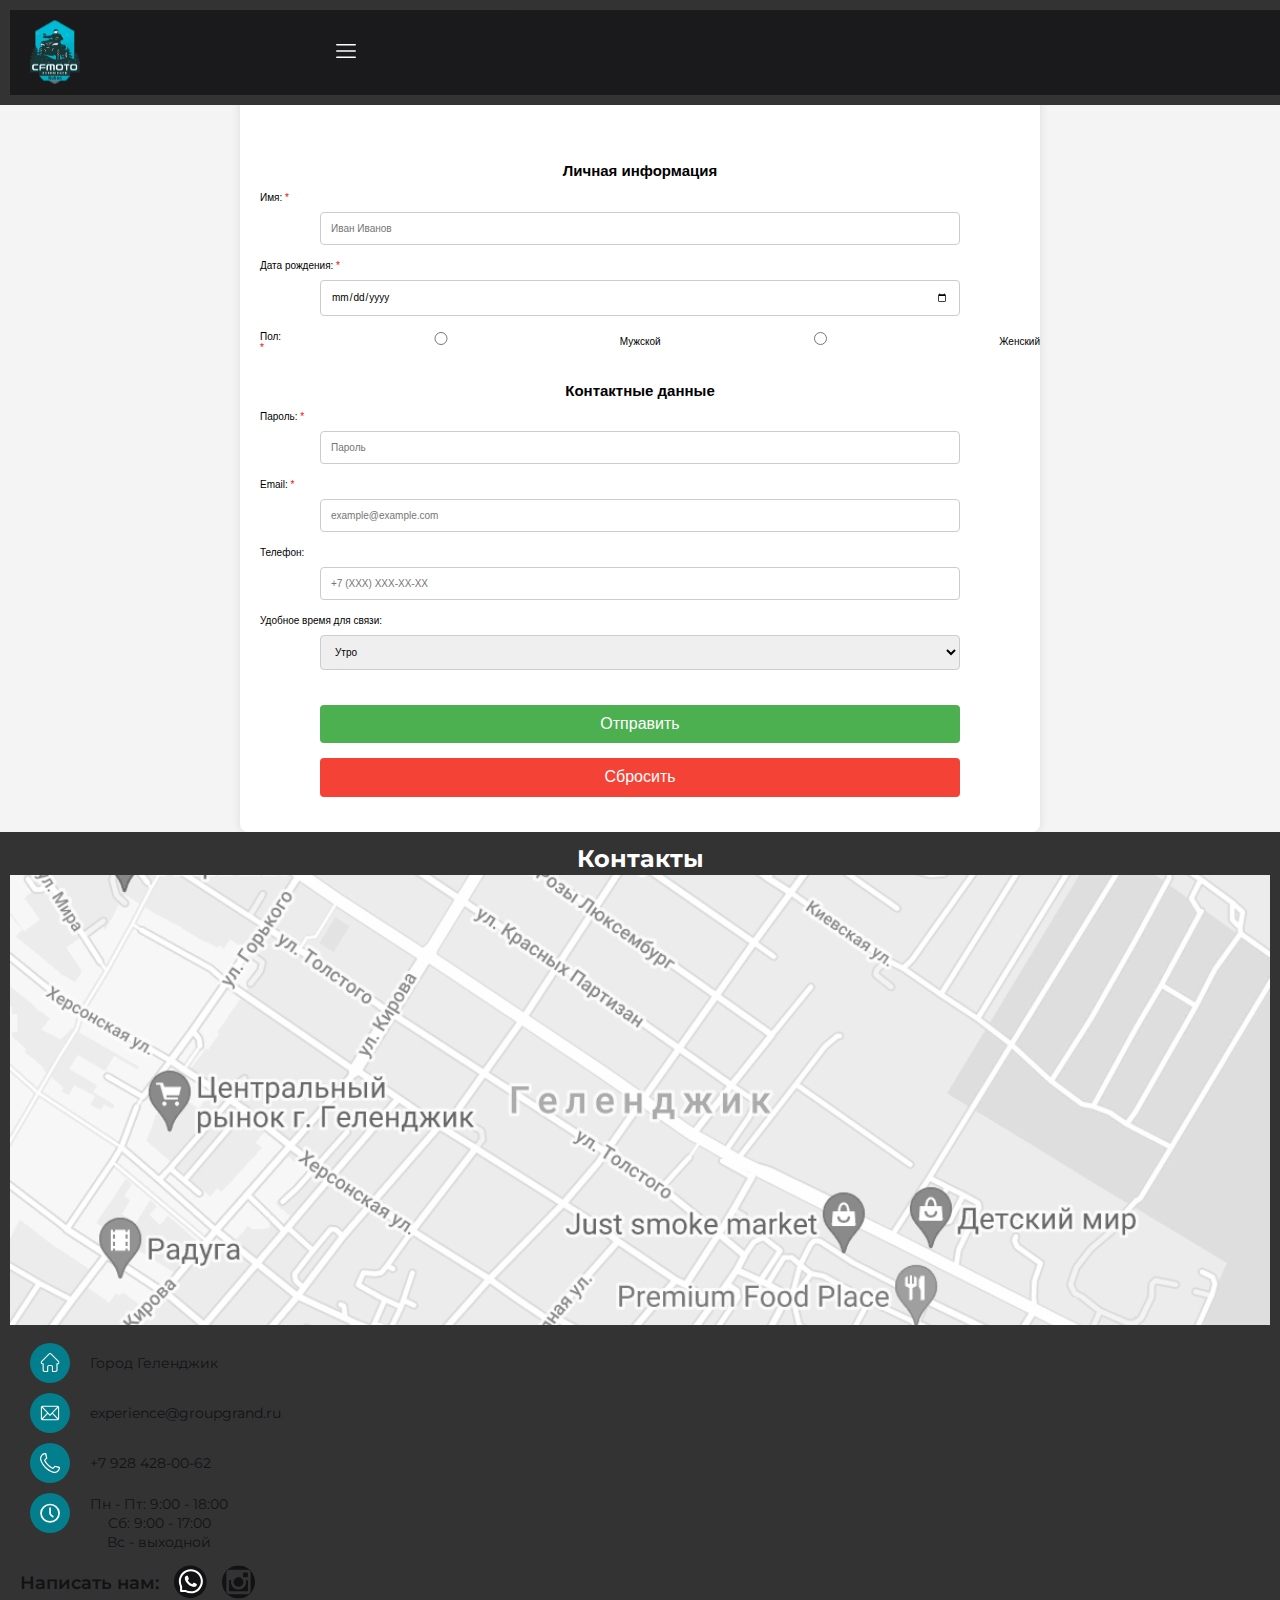
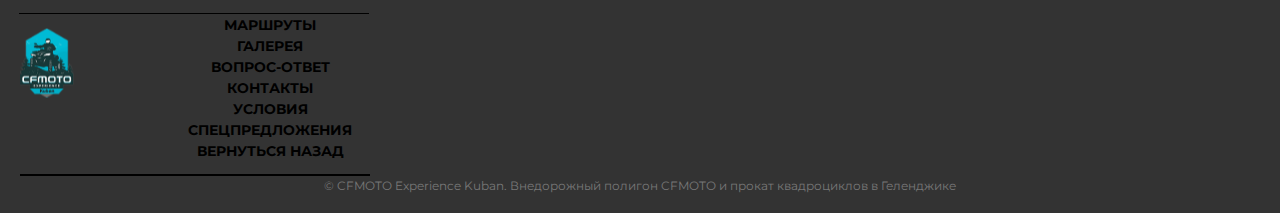
==== form/form.html @ b23653fa "grid" ====
<!DOCTYPE html>
<html lang="ru">

<head>
    <meta charset="UTF-8">
    <meta name="viewport" content="width=device-width, initial-scale=1.0">
    <link rel="stylesheet" href="/css/normalize.css">
    <link rel="stylesheet" href="/css/style.css">
    <link rel="stylesheet" href="/form/css_form/style_form.css">
    <title>Кирксова задание с формой</title>
</head>
<body>
    <header class="header">
        <div class="header__wrapper">
            <img class="header__logo" src="/image/logoser.svg" alt="Иконка">
            <button class="header__burger-menu">
                <img class="header__burger-image" src="/image/burgermenu.svg" alt="бургер-меню">
            </button>
        </div>
    </header>
    <main>
        <form action="//httpbin.org/post" method="POST">
            <div class="form-group">
                <h2>Личная информация</h2>
                <label for="name" class="required">Имя:</label>
                <input type="text" id="name" name="name" placeholder="Иван Иванов" required>
    
                <label for="birthdate" class="required">Дата рождения:</label>
                <input type="date" id="birthdate" name="birthdate" required>
    
                <div class="gender-label">
                    <label class="required">Пол:</label>
                    <input type="radio" id="male" name="gender" value="male" required>
                    <label for="male">Мужской</label>
                    <input type="radio" id="female" name="gender" value="female" required>
                    <label for="female">Женский</label>
                </div>
            </div>
    
            <div class="form-group">
                <h2>Контактные данные</h2>
                <label for="password" class="required">Пароль:</label>
                <input type="password" id="password" name="password" placeholder="Пароль" required>
    
                <label for="email" class="required">Email:</label>
                <input type="email" id="email" name="email" placeholder="example@example.com" required>
    
                <label for="phone">Телефон:</label>
                <input type="tel" id="phone" name="phone" placeholder="+7 (XXX) XXX-XX-XX">
    
                <label for="contact-time">Удобное время для связи:</label>
                <select id="contact-time" name="contact-time">
                    <option value="morning">Утро</option>
                    <option value="day">День</option>
                    <option value="evening">Вечер</option>
                    <option value="night">Ночь</option>
                </select>
            </div>
    
            <div class="form-group">
                <input type="submit" value="Отправить">
                <input type="reset" value="Сбросить">
            </div>
        </form>
    </main>
    <footer class="footer" id="contacts">
        <h2 class="footer__title">Контакты</h2>
        <img class="footer__image" src="/image/map_coordinate.png" alt="карта">
        <ul class="footer__list condition__contacts">
            <li class="condition__contacts-item ">
                <div class="condition__contacts-wrapper">
                    <span class="condition__contacts-span">
                        <img class="condition__contacts-icon" src="/image/homes.svg" alt="Город работы">
                    </span>
                    <p class="condition__contacts-title">Город Геленджик</p>
                </div>
            </li>
            <li class="condition__contacts-item">
                <div class="condition__contacts-wrapper">
                    <span class="condition__contacts-span">
                        <img class="condition__contacts-icon" src="/image/email.svg" alt="Город работы">
                    </span>
                    <p class="condition__contacts-title">experience@groupgrand.ru</p>
                </div>
            </li>
            <li class="condition__contacts-item">
                <div class="condition__contacts-wrapper">
                    <span class="condition__contacts-span">
                        <img class="condition__contacts-icon" src="/image/phone_new.svg" alt="Город работы">
                    </span>
                    <p class="condition__contacts-title">+7 928 428-00-62</p>
                </div>
            </li>
            <li class="condition__contacts-item">
                <div class="condition__contacts-wrapper">
                    <span class="condition__contacts-span">
                        <img class="condition__contacts-icon" src="/image/clocks.svg" alt="Времяработы">
                    </span>
                    <div class="condition__contacts-date contacts__date">
                        <p class="contacts__date-title">Пн - Пт: 9:00 - 18:00</p>
                        <p class="contacts__date-title">Сб: 9:00 - 17:00 </p>
                        <p class="contacts__date-title">Вс - выходной</p>
                    </div>
                </div>
            </li>
        </ul>
        <div class="foote__list-of-social-network social-network">
            <h3 class="social-network-connection">Написать нам:</h3>
            <a class="social-network__link-whatsapp" href="">
                <img class="social-network__image" src="/image/whatsap.svg" alt="иконка ватсап">
            </a>
            <a class="social-network__link-instagramm" href="">
                <img class="social-network__image" src="/image/instagram.svg" alt="иконка инста">
            </a>
        </div>
        <nav class="footer__navigation navigation">
            <img class="footer__logo" src="/image/logofuter.svg" alt="логотип">
            <ul class="navigation__list">
                <li class="navigation__list-item">
                    <a class="navigation__list-link" href="#routs"><span class="navigation__span">Маршруты</span></a>
                </li>
                <li class="navigation__list-item">
                    <a class="navigation__list-link" href=""><span
                            class="navigation__span">Галерея</span></a>
                </li>
                <li class="navigation__list-item">
                    <a class="navigation__list-link" href="#questions-answers"><span
                            class="navigation__span">Вопрос-ответ</span></a>
                </li>
                <li class="navigation__list-item">
                    <a class="navigation__list-link" href="#contacts"><span class="navigation__span">Контакты</span></a>
                </li>
                <li class="navigation__list-item">
                    <a class="navigation__list-link" href="#condition"><span class="navigation__span">Условия</span></a>
                </li>
                <li class="navigation__list-item">
                    <a class="navigation__list-link" href="#specifics"><span
                            class="navigation__span">Спецпредложения</span></a>
                </li>
                <li class="navigation__list-item">
                    <a class="navigation__list-link" href="/index.html"><span
                            class="navigation__span">Вернуться назад</span></a>
                </li>
                
            </ul>
        </nav>
        <p class="footer__copyright">
            © CFMOTO Experience Kuban. Внедорожный полигон CFMOTO и прокат
            квадроциклов в Геленджике
        </p>
    </footer>
</body>

</html>
---- css/style.css ----
/* montserrat-regular - cyrillic_latin */
@font-face {
    font-display: swap; /* Check https://developer.mozilla.org/en-US/docs/Web/CSS/@font-face/font-display for other options. */
    font-family: 'Montserrat';
    font-style: normal;
    font-weight: 400;
    src: url('../fonts/montserrat-v26-cyrillic_latin-regular.woff2') format('woff2'); /* Chrome 36+, Opera 23+, Firefox 39+, Safari 12+, iOS 10+ */
  }
  /* montserrat-500 - cyrillic_latin */
  @font-face {
    font-display: swap; /* Check https://developer.mozilla.org/en-US/docs/Web/CSS/@font-face/font-display for other options. */
    font-family: 'Montserrat';
    font-style: normal;
    font-weight: 500;
    src: url('../fonts/montserrat-v26-cyrillic_latin-500.woff2') format('woff2'); /* Chrome 36+, Opera 23+, Firefox 39+, Safari 12+, iOS 10+ */
  }
  /* montserrat-600 - cyrillic_latin */
  @font-face {
    font-display: swap; /* Check https://developer.mozilla.org/en-US/docs/Web/CSS/@font-face/font-display for other options. */
    font-family: 'Montserrat';
    font-style: normal;
    font-weight: 600;
    src: url('../fonts/montserrat-v26-cyrillic_latin-600.woff2') format('woff2'); /* Chrome 36+, Opera 23+, Firefox 39+, Safari 12+, iOS 10+ */
  }
  /* montserrat-700 - cyrillic_latin */
  @font-face {
    font-display: swap; /* Check https://developer.mozilla.org/en-US/docs/Web/CSS/@font-face/font-display for other options. */
    font-family: 'Montserrat';
    font-style: normal;
    font-weight: 700;
    src: url('../fonts/montserrat-v26-cyrillic_latin-700.woff2') format('woff2'); /* Chrome 36+, Opera 23+, Firefox 39+, Safari 12+, iOS 10+ */
  }

  /* dm-sans-200 - latin */
@font-face {
  font-display: swap; /* Check https://developer.mozilla.org/en-US/docs/Web/CSS/@font-face/font-display for other options. */
  font-family: 'DM Sans';
  font-style: normal;
  font-weight: 200;
  src: url('../fonts/dm-sans-v14-latin-200.woff2') format('woff2'); /* Chrome 36+, Opera 23+, Firefox 39+, Safari 12+, iOS 10+ */
}
/* dm-sans-regular - latin */
@font-face {
  font-display: swap; /* Check https://developer.mozilla.org/en-US/docs/Web/CSS/@font-face/font-display for other options. */
  font-family: 'DM Sans';
  font-style: normal;
  font-weight: 400;
  src: url('../fonts/dm-sans-v14-latin-regular.woff2') format('woff2'); /* Chrome 36+, Opera 23+, Firefox 39+, Safari 12+, iOS 10+ */
}
@font-face {
  font-display: swap; /* Check https://developer.mozilla.org/en-US/docs/Web/CSS/@font-face/font-display for other options. */
  font-family: 'Futura-PT';
  font-style: normal;
  font-weight: 300;
  src: url('../fonts/FuturaPT-Light.woff') format('woff'); /* Chrome 36+, Opera 23+, Firefox 39+, Safari 12+, iOS 10+ */
}

:root {
    --background-body: rgb(255, 255, 255);
    --highlighted-text: #F4F4F4;
    --basic-text: rgb(0, 0, 0);
    --attention-text: #037E8C;
    font-size: 62.5%;
}

body {
  font-family: Montserrat, sans-serif, dm-sans;
  background-color: var(--background-body);

}
header {
  position: fixed;
  width: 100%;
  z-index: 2;
}

.span {
  font-weight: bold;
}
.header__wrapper {
  padding: 0;
  background: linear-gradient(0deg, rgba(18, 18, 20, 0.75) 0%, rgba(18, 18, 20, 0.75) 100%);
  width: 100%;
  display: flex;
  z-index: 1;
}
.sr-only {
  position: absolute;
  width: 1px;
  height: 1px;
  margin: -1px;
  border: 0;
  padding: 0;
  white-space: nowrap;
  clip-path: inset(100%);
  clip: rect(0 0 0 0);
  overflow: hidden;
}
.header__logo {
  width: 50px;
  height: 64px;
  margin: 10px 0 0 20px;
}
.header__burger-menu {
  margin: 3rem 25rem;
  position: relative;
  text-align: center;
  align-self: flex-end;
  border: 0;
  background-color: transparent;
}

.maining {
  background-image: url("/image/bg1rev.png");
  background-repeat: no-repeat;
  background-size: 100% 100%;
  padding: 0;
  margin: 0; 
}

.maining__information{
  display: flex;
  justify-content: flex-start;
  flex-direction: column;
  padding: 0 0 5px 0;
  color: var(--background-body);
  background: linear-gradient(0deg, rgba(18, 18, 20, 0.75) 0%, rgba(18, 18, 20, 0.75) 100%);
}

.maining__content {
  margin: 168px 150px 20px 15px;
}
@media (min-width: 768px) {
  .maining__content {
    margin: 168px 150px 20px 15px;
  }
}
.maining__title {
  font-size: 3.6rem;
  margin: 84px 33px 0;
}
.maining__subtitle {
  font-size: 1.6rem;
}
.maining__subtitle {
  margin: 9px 33px 0 33px;
}
.link, link:visited {
  display: flex;
  align-items: center;
  justify-content: center; 
  position: relative;
  text-decoration: none;
  color:var(--background-body);
  background-color: var(--attention-text);
  border-radius: 9px;
  padding: 10px 20px;
  margin: 42px 0px 0px 33px;
  width: fit-content;
  height: fit-content;
  font-size: 1.4rem;
  font-family: Montserrat;
  font-weight: 600;
}
.link-image {
  margin: 2px 0 0 10px;
}
.slider {
  display: flex;
  justify-content: flex-start;
  margin: 30px 30px;
}

.slider__scroll{
  position: relative;
  margin: 0 0 0 85px;
  color: white;
  font-size: 1.8rem;
  font-family: Futura-PT;
  font-weight: 300 
}
.slider__scroll::before{
  content: '';
  width: 40px;
  border-bottom: solid 1px #fff;
  position: absolute;
  left: -50px;
  top: 11px;
  z-index: 1;
}
.slider__button-slider {
  margin: 5px 0 0 5px;
  width: 8px;
  height: 8px;
  border-radius: 100px;
  background-color: transparent;
  border: 0;
}

.advantages__title {
  font-size: 1.6rem;
  text-align: center;
}
.advantages__information {
  display: flex;
  justify-content: center;
  flex-wrap: wrap;
  margin: 0;
}
.advantages__list {
  list-style: none;
  display: flex;
  flex-wrap: wrap; 
  flex-direction: row;
  justify-content: center;
  
}
.advantages__list-item {
    margin: 0 0 0 0;
    display: block;
    max-width: 50%;
    flex: 1 1 0;
    white-space: pre-line;
    margin-right: 25px;
}

.advantages__list-image {
  position: relative;
  left: 1px;
}

.advantages__list-description {
  font-size: 1.4rem;
}
.advantages {
  background-color: var(--background-body);
}
.trials {
  background-color: var(--highlighted-text);
}
.trials__wrapper {
  display: flex;
  justify-content: flex-start;
  flex-direction: column;
  padding: 3.5rem 0;
}
.trials__title {
  text-align: center;
  font-size: 2.4rem;
  margin: 0;
}
.trials__list {
  list-style: none;
  padding: 0;
  margin: 0 9px 0 10px;
}
.trials__list-item1 {
  background-image: url("/image/bac31.png");
  background-repeat: repeat;
  background-size: auto;
}
.trials__list-item2 {
  background-image: url("/image/bg32.png");
  background-repeat: repeat;
  background-size: auto;
}
.trials__list-item3 {
  background-image: url("/image/bg33.png");
  background-repeat: repeat;
  background-size: auto;
}
.trials__list-title {
  position: relative;
  font-size: 2.4rem;
  margin: 3.6rem 0 0 0;
  font-weight: 600;
}
.trials__list-title::before{
  content: '';
  width: 70px;
  border-bottom: solid 3px var(--attention-text);
  position: absolute;
  left: 250px;
  top: 11px;
  z-index: 1;
}
.trials__list-price {
  font-size: 1.8rem;
  margin: 5px 0 0 0;
}
.list-description {
  display: flex;
  flex-direction: column;
  margin: 5px 0;
}
.list-description__item {
  display: flex;
  flex-direction: row;
  gap: 5px;
}
.path {
  display: flex;
  flex-wrap: wrap;
  gap: 10px
}
.path-title {
  font-size: 1.9rem;
  margin: 0;
}
.path-discription {
  font-size: 1.4rem;
  margin: 0 0;
}
.trials__list-image {
  margin: 0 7px;
}
.list-description__image {
  width: 13px;
}
.list-description__special {
  display: block;
  font-size: 1.4rem;
}

.trials__span {
  font-weight: bold;
  margin-top: 0;
}

.path__link,  path__link:visited{
  display: inline-block;
  text-decoration: none;
  color:var(--attention-text);
  background-color: var(--highlighted-text);
  border: 1px solid var(--attention-text);
  padding: 15px 45px;
  text-align: center;
  border-radius: 5px;
  margin: 0px;

}

.path__link-reservation, path__link-reservation:visited {
  display: inline-block;
  text-decoration: none;
  color:var(--background-body);
  background-color: var(--attention-text);
  border-radius: 5px;
  border: 1px solid #037E8C;
  padding: 15px 35px;
  margin: 0 0 0 12px;
}
.slider__car {
  display: flex;
  flex-direction: row;
  flex-wrap: nowrap;
  overflow-x: auto;
  overflow-y: scroll;
  margin: 30px 0 0 0;
  width: 100%;
}
.slider__car-item {
  margin: 0 5px;
  align-self: center;
}
.slider__car-image {
  border-radius: 10px;
  width: 130px;
  height: 156px;
}
.slider__car-image3 {
  border-radius: 10px;
  width: 130px;
  height: 156px;
}

.slider__car-image._active {
  border-radius: 10px;
  margin: 0 0;
  width: 187px;
  height: 187px;
}
.slider__photo {
  display: flex;
  justify-content: flex-start;
  margin: 30px 0;
}
.slider__photo-button {
  margin: 5px 0 0 5px;
  width: 8px;
  height: 8px;
  border-radius: 100px;
  background-color: transparent;
  border: 0;
}
.slider__photo-scroll {
  position: relative;
  margin: 0 0 0 85px;
  color: black;
  font-size: 1.8rem;
  font-family: Futura-PT;
  font-weight: 300 
}
.slider__photo-scroll::before{
  content: '';
  width: 40px;
  border-bottom: solid 2px black;
  position: absolute;
  left: -60px;
  top: 11px;
  z-index: 1;
}
.help {
  background-color: var(--basic-text);
  color: var(--background-body);
  margin: 0 0 20px 0;
  background-image: url("/image/sec_four_back.svg");
}
.help__wrapper {
  padding: 3rem;
}
.help__title {
  color: white;
  margin: 0;
  font-size: 2.4rem;
  font-family: Montserrat;
  font-weight: 700;
  line-height: 31.20px;
  word-wrap: break-word;
  text-align: center;
}
.help__subtitle {
 text-align: center;
 margin: 10px 10px 15px 10px;
 color: white;
 font-size: 1.6rem;
 font-family: Montserrat;
 font-weight: 500;
 line-height: 19.20px;
 word-wrap: break-word
}
.help__link, help__link:visited{
  display: block;
  text-decoration: none;
  color:var(--background-body);
  background-color: var(--attention-text);
  border-radius: 9px;
  margin: 0 auto;
  min-height: 18px;
  max-width: 65px;
  padding: 14px 44px;
  position: static;

  text-align: center;
  color: white;
  font-size: 1.0rem;
  font-family: Montserrat;
  font-weight: 600;
  line-height: 18.20px;
  word-wrap: break-word;
}

.team{
  background-color: var(--background-body);
  margin: 4.8rem 0;
}
.team__title {
  text-align: center;
  color: #121214;
  font-size: 2.4rem;
  font-family: Montserrat;
  font-weight: 700;
  line-height: 31.20px;
  word-wrap: break-word;
  margin: 0 0;
}
.team__list {
  list-style: none;
  display:flex;
  justify-content: center;
  flex-wrap: wrap;
  gap: 5px;
  margin: 2rem 0 0 0;
}
.person {
  background: #f4f4f4; 
  border-radius: 9px
}
.person__image  {
  width: auto;
  border-radius: 9px;
  height: 17.9rem
}
.person__name {
  color:var(--attention-text);
  font-size: 1.8rem;
  font-family: Montserrat;
  font-weight: 700;
  margin: 0 0;
}


.person__content {
  position: relative;
  margin: 0 0 0 1rem;
  padding: 0.9rem 0;
}

.person__content:nth-of-type(2n) {
  margin: 0 0 0 0;
}  

.person__position{
  color: var(--basic-text);
  font-size: 1.4rem;
  font-family: Montserrat;
  font-weight: 400;
  margin: 0 0;
}
.person__background {
  width: 100%; 
  height: 100%; 
  background: linear-gradient(0deg, #696969 0%, #696969 100%); 
  border-radius: 9px
}

.title__person:nth-child(even) .person__content {
  margin: 0 0 0 0.5rem;
}


.conditions {
  background-color: var(--highlighted-text);

}
.conditions__title {
  color: #121214;
  font-size: 2.4rem;
  font-family: Montserrat;
  font-weight: 700;
  line-height: 31.20px;
  word-wrap: break-word;
  text-align: center;
  margin: 2.5rem 0 0 0;
}

.conditions__wrapper {
  padding: 0.9rem;
  background-image: url("/image/sec_five_back.svg");
  margin: 4.2rem 0 0 0;

}
.detail__wrapper {
  display: flex;
  flex-direction: column;
}
.detail__span {
  font-weight: bold;
}
.detail {
  background-color: var(--background-body);
  border-radius: 0.9rem;
  padding: 5px;
  margin: 1.7rem 0 0 0;
  padding: 1rem;
  position: relative; 
  min-height: 6rem;
}

.detail__image {
  display: block;
  position: absolute;
  margin: 0 0 0 0; 
}

.detail__description {
  margin: 0 0 0 2.5rem; /* Изменяем отступы параграфа */
  padding: 0 1.3rem;
  color: #121214;
  font-size: 1.4rem;
  font-family: Montserrat;
  font-weight: 400;
}
.special-offers__wrapper {
  margin: 2.5rem 0;
}
.special-offers__title {
  margin: 0 0;
  text-align: center;
  color: #373737;
  font-size: 2.4rem;
  font-family: Montserrat;
  font-weight: 700;
}
.offers-list {
  list-style: none;
  margin: 15px 15px 35px 15px;
  padding: 0;
}
.offers-list__title {
  margin: 0 0;
  font-size: 24px;
  font-family: Montserrat;
  font-weight: 800;
}
.offers-list__subtitle {
  margin: 0 0;
  font-size: 18px;
  font-family: Montserrat;
  font-weight: 700;
}
.offers-list__dercription {
  color: var(--basic-text);
  font-size: 16px;
  font-family: Montserrat;
  font-weight: 400;
}
.offers-list__item{
  border-radius: 9px;
  background-color: var(--highlighted-text);
  max-width: 30rem;
  margin: 1rem auto; 
  background-image: url(/image/figure_bottom.svg);
  background-repeat: no-repeat;
  background-position: bottom right;
  background-size: 23rem;
  position: relative;
}
.offers__span {
  color: var(--attention-text);
  font-weight: bolder;
}
.offers-list__info {
  padding: 0 3rem 2rem 2rem;
}
.offers-list__span {
  color: var(--attention-text);
  font-weight: bold;
}
.offers-list__link, offers-list__link:visited{
  display: block;
  text-decoration: none;
  font-size: 1.4rem;
  font-family: Montserrat;
  font-weight: 600;
  line-height: 18.20px;
  word-wrap: break-word;
  max-width: fit-content;
  color:var(--attention-text);
  background-color: transparent;
  text-align: center;
  border-radius: 5px;
  padding: 6px 20px;
  border: 1px solid #037E8C;
}
.offers-list__image {
  width: 100%; /* занимает 100% ширины .offers-list__wraper */
  max-height: 20rem;
  object-fit: cover;
  border-radius: 9px;
  z-index: 1;
  display: block;
}

.offers-list__wraper {
  position: relative;
  width: 100%;
  margin: 0 0;
}
.present{
  margin: 0 0 20px 0;
  padding: 10px 10px;
}

.present__title {
  text-align: center;
  font-size: 2.4rem;
  font-family: Montserrat;
  font-weight: 700;
  padding: 15px;
  margin: 0 0 0 0;
}
.certificate {
  background-color: var(--highlighted-text);
  background-image: url("/image/sec_five_back.svg");
}

.present__subtitle {
  color: var(--attention-text);
  font-size: 1.6rem;
  font-family: Montserrat;
  font-weight: 500;
  line-height: 20.80px;
  margin: 0;
  text-align: center;
  word-wrap: break-word
}

.present__image {
  display: block;
  margin: 2% auto;
}
.present__description {
  font-size: 1.4rem;
  font-family: Montserrat;
  font-weight: 400;
  line-height: 21px;
  word-wrap: break-word
}

.present__link, present__link:visited {
  display: inline-block;
  text-decoration: none;
  color:var(--attention-text);
  font-size: 1.4rem;
  font-family: Montserrat;
  font-weight: 600;
  line-height: 18.20px;
  word-wrap: break-word;
  background-color: transparent;
  border-radius: 5px;
  border: 1px solid #037E8C;
  padding: 6px 20px;
  margin: 28px 30px 50px 0;
  
}

.helper {
  margin: 20px 20px 10px 20px;
}
.helper__list {
  list-style: none;
  padding: 0 0;
  display: flex;
  flex-direction: column;
  gap: 10px;
}

.help__list-item {
  border: 0.5px solid #666c6d;
  border-radius: 5px;
}

.help__list-item.__activete {
  border: 0.5px solid var(--attention-text);
  border-radius: 5px;
}

.helper__title {
  text-align: center;
  margin: 30px 0 10px 0;
  font-size: 2rem;
  font-family: Montserrat;
  font-weight: 700;
  line-height: 28.08px;
  word-wrap: break-word
}

.form-answer__description-look {
  margin: 20px 20px 20px 20px;
  color: #393939;
  font-size: 1.3rem;
  font-family: Montserrat;
  font-weight: 400;
  line-height: 20px;
  word-wrap: break-word
}
.form-answer__description-close {
  margin: 20px 20px 20px 20px;
  color: #393939;
  font-size: 1.3rem;
  font-family: Montserrat;
  font-weight: 400;
  line-height: 20px;
  visibility: collapse;
  word-wrap: break-word
}

.form-answer__title{
  padding: 0 12px;
  font-size: 1.6rem;
  font-family: Montserrat;
  font-weight: 600;
  word-wrap: break-word
}
.form-answer__button {
  background-color: transparent;
  border: 0;
  padding: 0 10px;
}
.answer__button-image {
  display: block;
}
.questioner {

  margin: 20px 0 50px 0;
}
.questioner__header {
  display: flex;
  justify-content: space-between;
}
.help-border {
  border: 2px solid var(--attention-text);
}
.questioner__title {
  font-size: 2rem;
  font-family: Montserrat;
  font-weight: 600;
  text-align: center;
  margin: 0;
  word-wrap: break-word
}
.questioner__image {
  display: block;
  margin: 0 auto;
}
.questioner__description {
  margin: 1.1rem 1.1rem;
  color: #121214;
  font-size: 1.4rem;
  font-family: Montserrat;
  font-weight: 400;
  text-align: center;
  word-wrap: break-word
}
.questioner__link, .questioner__link:visited {
  display: block;
  text-decoration: none;
  color:var(--background-body);
  background-color: var(--attention-text);
  border-radius: 5px;
  margin: 0 auto;
  min-height: 20%;
  max-width: 35%;
  position: relative;
  text-align: center;
  border: 1px;
  padding: 10px 40px;
  font-size: 1.4rem;
  font-family: Montserrat;
  font-weight: 600;
  line-height: 18.20px;
  word-wrap: break-word
}

.questioner__link::before{
  content: '';
  width: 350px;
  border-bottom: solid 3px var(--attention-text);
  position: absolute;
  z-index: 1;
  left: -70px;
  top: 80px
}
.navigation__span {
  font-weight: bold;
}
.footer__title {
  position: relative;
  margin: 0;
  font-size: 2.4rem;
  font-family: Montserrat;
  font-weight: 700;
  line-height: 33.70px;
}
.footer__image {
  width: 100%;
  object-fit: cover;
  max-height: 450px;
  filter: grayscale(100%);
}
.condition__contacts{
  list-style: none;
  padding: 0 20px;
  display: flex;
  flex-direction: column;
  justify-content: center;
  flex-wrap: wrap;
}
.condition__contacts-wrapper {
  display: flex;
  justify-content: flex-start;
  flex-direction: row;
}
.condition__contacts-span {
  width: 40px;
  height: 40px;
  text-align: center;
  border-radius: 100px;
  background-color: #037E8C;
}
.condition__contacts-icon {
  margin: 10px auto;
  width: 20px;
  height: 20px;
}
.condition__contacts-title {
  margin: 1.2rem 0 0 2rem;
  position: relative;
  color: #121214;
  font-size: 1.4rem;
  font-family: Montserrat;
  font-weight: 400;
  
}
.contacts__date-title {
  margin: 0.3rem 0 0 2rem;
  position: relative;
  color: #121214;
  font-size: 1.4rem;
  font-family: Montserrat;
  font-weight: 400;
}
.imgser { 
  margin: 0 auto;
}
.imgser__body {
  background-color: #373737;
  border-radius: 0.9rem;
  width: 34.2rem;
  height: 19rem;
  margin: 0 auto;
  background-image: url(/image/figure2.svg);
  background-repeat: no-repeat;
  background-position: bottom right;
  position: relative;
}
.imgser__acs {
  position: absolute;
  margin: 0 0;
}
.imgser__info {
  position: absolute;
  margin: 0 0 0 2.2rem;
}
.imgser__title {
  color: var(--basic-text);
  font-size: 3rem;
  font-family: Montserrat;
  font-weight: 900;
  margin: 0 0 0 8rem;
  padding: 1.9rem 0;

}
.imgser__subtitle {
  color: var(--highlighted-text);
  font-size: 1.8rem;
  font-family: Montserrat;
  font-weight: 700;
  margin: 0 0;
  white-space: pre-line;
}
.imgser__desc {
  color: var(--highlighted-text);
  font-size: 1.4rem;
  font-family: Montserrat;
  font-weight: 400;
  margin: 1rem 0 0 0;
}

.imgser__logo {
  position: absolute;
  margin: 0 0;
  padding: 0 0 0 22rem;
}
.footer__date {
  display: flex;
  flex-direction: column;
  padding: 0 0;
}

.social-network {
  display: flex;
  flex-direction: row;
  align-items: center; 
}
.social-network-connection {
  margin: 0 0 0 10px;
  color: #121214;
  font-size: 1.8rem;
  font-family: Montserrat;
  font-weight: 600;
}
.social-network__link-whatsapp, social-network__link-whatsapp:visited {
  margin: 0 0 0 1.5rem;
  padding: 0 0;
  color:var(--background-body)
}
.social-network__link-instagramm, social-network__link-instagramm:visited {
  margin: 0 0 0 1.5rem;
  padding: 0 0;
  color:var(--background-body);
}

.condition__contacts-item {
  padding: 0.5rem 0;
}
.navigation {
  display: flex;
  align-items: center; 
  margin: 1rem 0 0 1rem;
  position: relative;
}
.navigation::before{
  content: '';
  width: 350px;
  border-bottom: solid 0.1rem var(--basic-text);
  position: absolute;
  z-index: 1;
  left: -0.1rem;
  top: 0.1rem
}

.footer__copyright {
  color: #787878;
  margin: 1rem 2rem;
  font-size: 1.2rem;
  font-family: Montserrat;
  font-weight: 400;
  position: relative;
}
.footer__copyright::after{
  content: '';
  width: 350px;
  border-bottom: solid 0.2rem var(--basic-text);
  position: absolute;
  z-index: 1;
  left: -1rem;
  top: -0.5rem
}
.footer__logo {
  padding: 0.5rem 0 6rem 0;
}

.navigation__list {
  list-style: none;
  padding: 0 0 1rem 0;
  margin: 0 0 0 11.4rem;
  display: flex; 
  flex-direction: column;
}

.navigation__list-item {
  padding: 0.5em 0 0 0; 
}

.navigation__list-link, .navigation__list-link:visited {
  color: var(--basic-text);
  text-decoration: none;
  font-size: 1.4rem;
  font-family: Montserrat;
  font-weight: 600;
  text-transform: uppercase;
}
---- form/css_form/style_form.css ----
/* montserrat-regular - cyrillic_latin */
@font-face {
    font-display: swap; /* Check https://developer.mozilla.org/en-US/docs/Web/CSS/@font-face/font-display for other options. */
    font-family: 'Montserrat';
    font-style: normal;
    font-weight: 400;
    src: url('../fonts/montserrat-v26-cyrillic_latin-regular.woff2') format('woff2'); /* Chrome 36+, Opera 23+, Firefox 39+, Safari 12+, iOS 10+ */
  }
  /* montserrat-500 - cyrillic_latin */
  @font-face {
    font-display: swap; /* Check https://developer.mozilla.org/en-US/docs/Web/CSS/@font-face/font-display for other options. */
    font-family: 'Montserrat';
    font-style: normal;
    font-weight: 500;
    src: url('../fonts/montserrat-v26-cyrillic_latin-500.woff2') format('woff2'); /* Chrome 36+, Opera 23+, Firefox 39+, Safari 12+, iOS 10+ */
  }
  /* montserrat-600 - cyrillic_latin */
  @font-face {
    font-display: swap; /* Check https://developer.mozilla.org/en-US/docs/Web/CSS/@font-face/font-display for other options. */
    font-family: 'Montserrat';
    font-style: normal;
    font-weight: 600;
    src: url('../fonts/montserrat-v26-cyrillic_latin-600.woff2') format('woff2'); /* Chrome 36+, Opera 23+, Firefox 39+, Safari 12+, iOS 10+ */
  }
  /* montserrat-700 - cyrillic_latin */
  @font-face {
    font-display: swap; /* Check https://developer.mozilla.org/en-US/docs/Web/CSS/@font-face/font-display for other options. */
    font-family: 'Montserrat';
    font-style: normal;
    font-weight: 700;
    src: url('../fonts/montserrat-v26-cyrillic_latin-700.woff2') format('woff2'); /* Chrome 36+, Opera 23+, Firefox 39+, Safari 12+, iOS 10+ */
  }

  /* dm-sans-200 - latin */
@font-face {
  font-display: swap; /* Check https://developer.mozilla.org/en-US/docs/Web/CSS/@font-face/font-display for other options. */
  font-family: 'DM Sans';
  font-style: normal;
  font-weight: 200;
  src: url('../fonts/dm-sans-v14-latin-200.woff2') format('woff2'); /* Chrome 36+, Opera 23+, Firefox 39+, Safari 12+, iOS 10+ */
}
/* dm-sans-regular - latin */
@font-face {
  font-display: swap; /* Check https://developer.mozilla.org/en-US/docs/Web/CSS/@font-face/font-display for other options. */
  font-family: 'DM Sans';
  font-style: normal;
  font-weight: 400;
  src: url('../fonts/dm-sans-v14-latin-regular.woff2') format('woff2'); /* Chrome 36+, Opera 23+, Firefox 39+, Safari 12+, iOS 10+ */
}
@font-face {
  font-display: swap; /* Check https://developer.mozilla.org/en-US/docs/Web/CSS/@font-face/font-display for other options. */
  font-family: 'Futura-PT';
  font-style: normal;
  font-weight: 300;
  src: url('../fonts/FuturaPT-Light.woff') format('woff'); /* Chrome 36+, Opera 23+, Firefox 39+, Safari 12+, iOS 10+ */
}


body {
  font-family: Arial, sans-serif;
  background-color: #f4f4f4;
  margin: 0;
  padding: 0;
  display: flex;
  flex-direction: column;
  min-height: 100vh;
}

header {
  background-color: #333;
  color: white;
  padding: 10px;
  text-align: center;
}

main {
  flex: 1;
  display: flex;
  justify-content: center;
  align-items: center;
}

form {
  background-color: #fff;
  padding: 150px 0 0 0;
  border-radius: 8px;
  width: 800px;
  box-shadow: 0 0 10px rgba(0, 0, 0, 0.1);
  text-align: center;
}

footer {
  background-color: #333;
  color: white;
  padding: 10px;
  text-align: center;
}

label {
  display: block;
  margin-bottom: 8px;
  text-align: left;
  padding: 0 0 0 20px;

}

input, select {
  width: 80%;
  padding: 10px;
  margin-bottom: 15px;
  border: 1px solid #ccc;
  border-radius: 4px;
  box-sizing: border-box;
}

.form-group {
  margin-bottom: 20px;
}

.form-group label.required:after {
  content: " *";
  color: red;
}

.form-group::after {
  content: "";
  display: table;
  clear: both;
}

.form-group input[type="submit"], .form-group input[type="reset"] {
  background-color: #4caf50;
  color: white;
  border: none;
  padding: 10px 20px;
  border-radius: 4px;
  cursor: pointer;
  font-size: 16px;
}

.form-group input[type="reset"] {
  background-color: #f44336;
}

.gender-label {
  display: flex;
  align-items: center;
}

.gender-label input {
  margin-left: 1px;
}
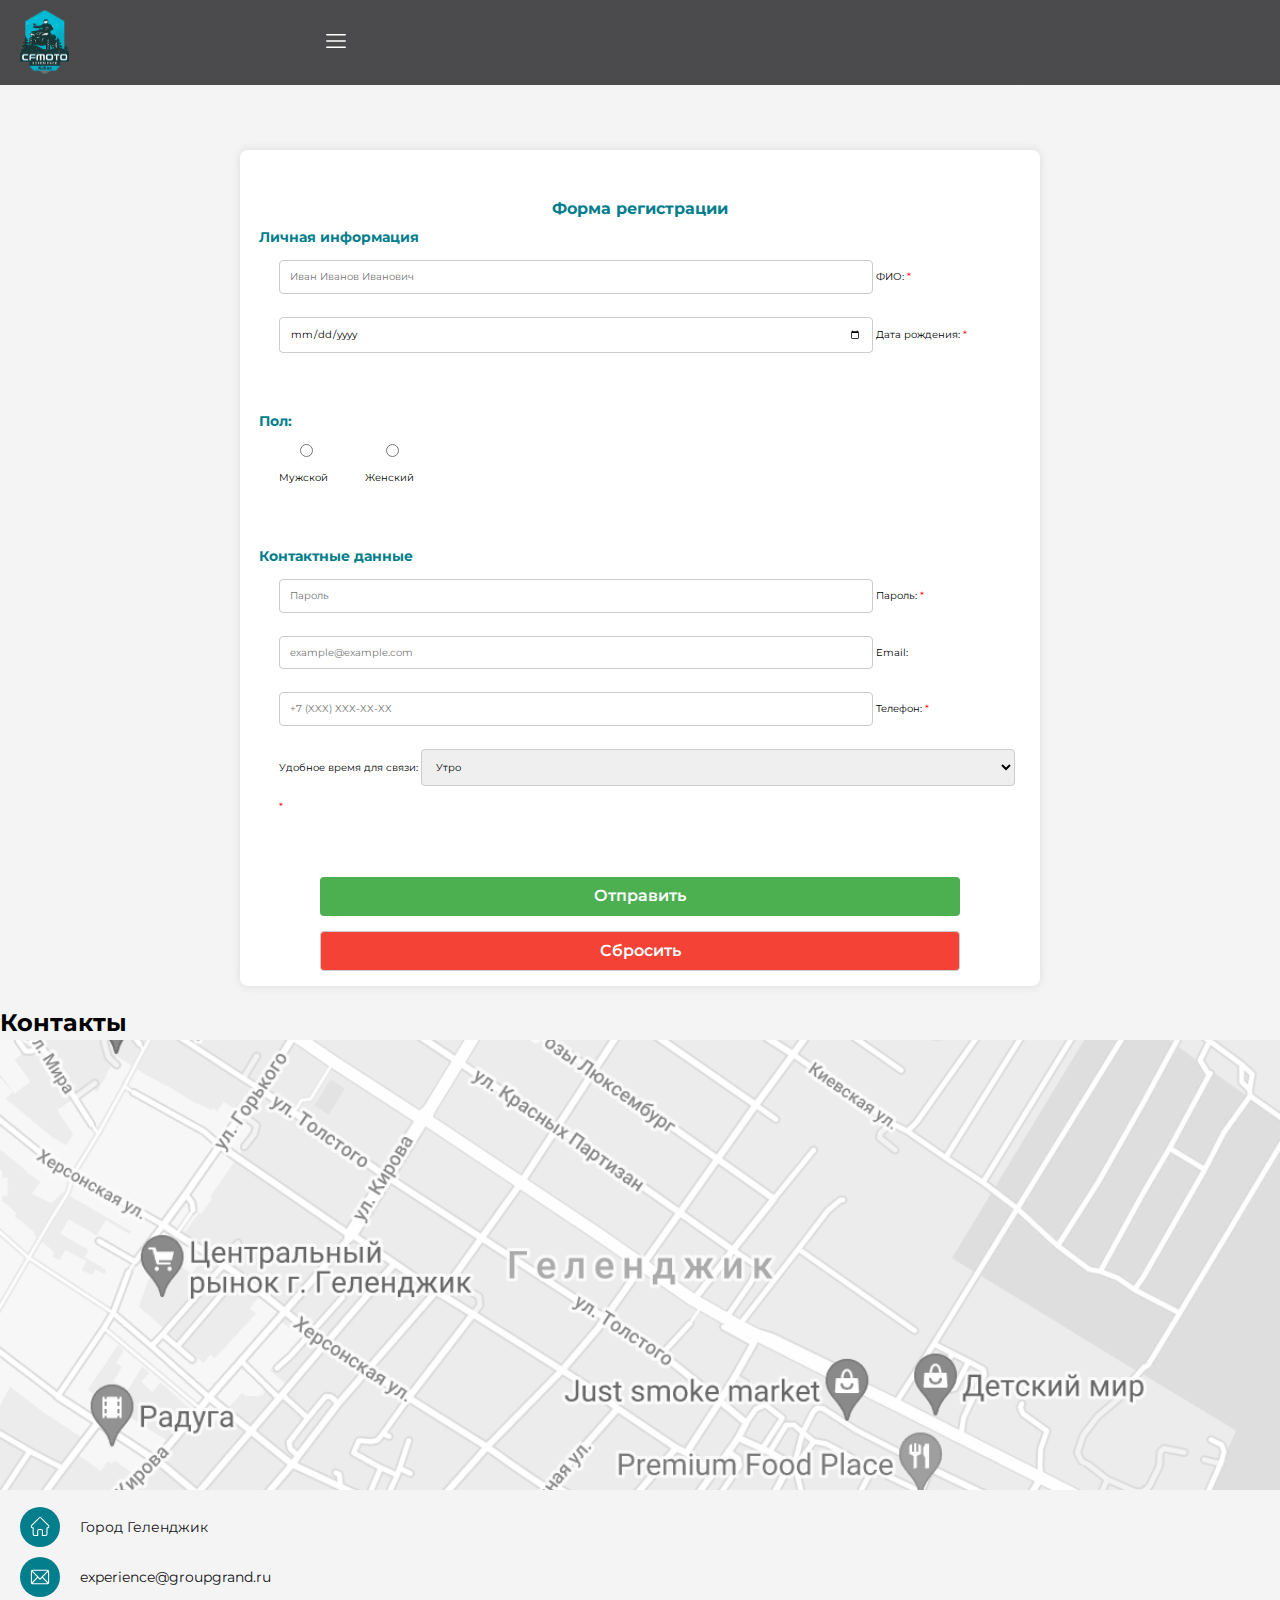
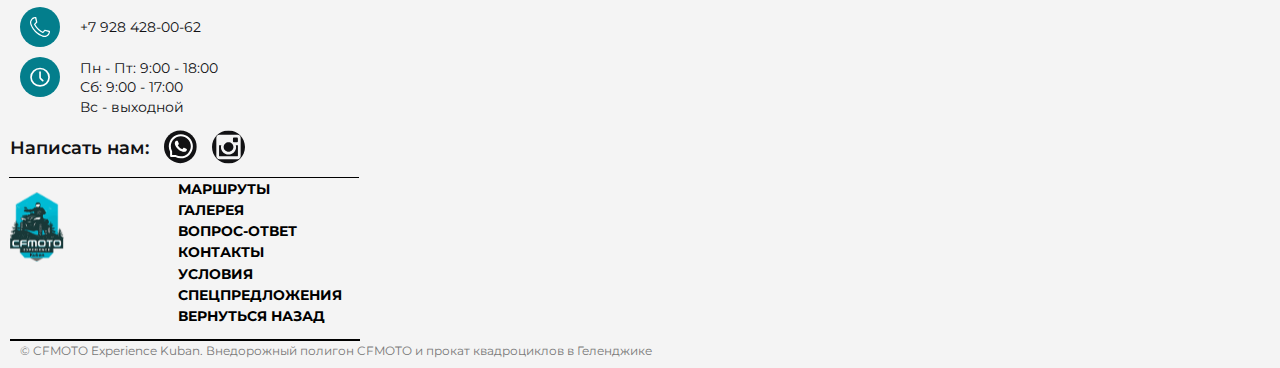
==== commit 3d887076: "form" ====
--- a/form/form.html
+++ b/form/form.html
@@ -19,49 +19,72 @@
         </div>
     </header>
     <main>
-        <form action="//httpbin.org/post" method="POST">
-            <div class="form-group">
-                <h2>Личная информация</h2>
-                <label for="name" class="required">Имя:</label>
-                <input type="text" id="name" name="name" placeholder="Иван Иванов" required>
+        <div class="content__wrapper content">
+        <form action="//httpbin.org/post" method="POST" class="content__form">
+            <h1 class="content__title">Форма регистрации</h1>
+            <div class="personal__content">
+                <fieldset class="fieldset__pesonal">
+                        <legend class="legend__personal">Личная информация</legend>
+                        <label for="name" class="fio__label required">
+                            <input type="text" id="name" name="name" placeholder="Иван Иванов Иванович" required>
+                            <span class="fio__title" for="name"> ФИО:</span>
+                        </label>
+                        <label for="birthdate" class="date__born required">
+                            <input type="date" id="birthdate" name="birthdate" required>
+                            <span class="date__born" for="birthdate">Дата рождения:</span>
+                        </label>
+                </fieldset>
     
-                <label for="birthdate" class="required">Дата рождения:</label>
-                <input type="date" id="birthdate" name="birthdate" required>
-    
-                <div class="gender-label">
-                    <label class="required">Пол:</label>
-                    <input type="radio" id="male" name="gender" value="male" required>
-                    <label for="male">Мужской</label>
-                    <input type="radio" id="female" name="gender" value="female" required>
-                    <label for="female">Женский</label>
+                <div class="gender__content">
+                    <fieldset class="fieldset__gender">
+                        <legend class="legend__gender">Пол:</legend>
+                        <div class="gender__wrapper">
+                            <label class="gender__title" for="male">
+                                <input type="radio" id="male" name="gender" value="male" required>
+                                <span class="male_title" for="male">Мужской</span>
+                            </label>
+                            <label class="gender__title" for="female">
+                                <input type="radio" id="female" name="gender" value="female" required>
+                                <span class="female__titlw" for="female">Женский</span>
+                            </label>
+                        </div>
+                    </fieldset>           
                 </div>
             </div>
     
-            <div class="form-group">
-                <h2>Контактные данные</h2>
-                <label for="password" class="required">Пароль:</label>
-                <input type="password" id="password" name="password" placeholder="Пароль" required>
-    
-                <label for="email" class="required">Email:</label>
-                <input type="email" id="email" name="email" placeholder="example@example.com" required>
-    
-                <label for="phone">Телефон:</label>
-                <input type="tel" id="phone" name="phone" placeholder="+7 (XXX) XXX-XX-XX">
-    
-                <label for="contact-time">Удобное время для связи:</label>
-                <select id="contact-time" name="contact-time">
-                    <option value="morning">Утро</option>
-                    <option value="day">День</option>
-                    <option value="evening">Вечер</option>
-                    <option value="night">Ночь</option>
-                </select>
+            <div class="contact__content">
+                <fieldset class="fieldset__contact">
+                    <legend class="legend__contact">Контактные данные</legend>
+                    <label for="password" class="password__label required">
+                        <input type="password" id="password" name="password" placeholder="Пароль" required>
+                        <span class="password__title" for="password">Пароль:</span>
+                    </label>
+                    <label for="email" class="email__label">
+                        <input type="email" id="email" name="email" placeholder="example@example.com" required>
+                        <span class="password__title" for="email">Email:</span>
+                    </label>
+                    <label class="phone__label required" for="phone">
+                        <input type="tel" id="phone" name="phone" placeholder="+7 (XXX) XXX-XX-XX" required>
+                        <span class="phone__title" for="phone">Телефон:</span>
+                    </label>
+                    <label class="connection__label required" for="contact-time">
+                        <span class="contact-time__title" for="contact-time">Удобное время для связи:</span>
+                        <select id="contact-time" name="contact-time">
+                            <option value="morning">Утро</option>
+                            <option value="day">День</option>
+                            <option value="evening">Вечер</option>
+                            <option value="night">Ночь</option>
+                        </select>
+                    </label>
+                </fieldset>                
             </div>
     
-            <div class="form-group">
+            <div class="contact__content">
                 <input type="submit" value="Отправить">
                 <input type="reset" value="Сбросить">
             </div>
         </form>
+    </div>
     </main>
     <footer class="footer" id="contacts">
         <h2 class="footer__title">Контакты</h2>
--- a/css/style.css
+++ b/css/style.css
@@ -136,10 +136,16 @@
   }
 }
 .maining__title {
+  color:var(--highlighted-text);
   font-size: 3.6rem;
+  font-family: Montserrat;
+  font-weight: 700;
   margin: 84px 33px 0;
 }
 .maining__subtitle {
+  color: var(--highlighted-text);
+  font-family: Montserrat;
+  font-weight: 700;
   font-size: 1.6rem;
 }
 .maining__subtitle {
--- a/form/css_form/style_form.css
+++ b/form/css_form/style_form.css
@@ -58,7 +58,7 @@
 
 
 body {
-  font-family: Arial, sans-serif;
+  font-family: Montserrat, sans-serif, FuturaPT;
   background-color: #f4f4f4;
   margin: 0;
   padding: 0;
@@ -67,13 +67,6 @@
   min-height: 100vh;
 }
 
-header {
-  background-color: #333;
-  color: white;
-  padding: 10px;
-  text-align: center;
-}
-
 main {
   flex: 1;
   display: flex;
@@ -81,20 +74,14 @@
   align-items: center;
 }
 
-form {
+.content__form{
   background-color: #fff;
-  padding: 150px 0 0 0;
+  padding: 0 0;
   border-radius: 8px;
   width: 800px;
   box-shadow: 0 0 10px rgba(0, 0, 0, 0.1);
   text-align: center;
-}
-
-footer {
-  background-color: #333;
-  color: white;
-  padding: 10px;
-  text-align: center;
+  margin-top: 150px;
 }
 
 label {
@@ -104,7 +91,9 @@
   padding: 0 0 0 20px;
 
 }
-
+legend {
+  text-align: left;
+}
 input, select {
   width: 80%;
   padding: 10px;
@@ -113,42 +102,109 @@
   border-radius: 4px;
   box-sizing: border-box;
 }
-
-.form-group {
-  margin-bottom: 20px;
-}
-
-.form-group label.required:after {
+.content {
+  margin: 0 auto;
+}
+.content__title {
+  padding-top: 50px;
+  justify-content: center;
+  color: var(--attention-text);
+  font-family: Montserrat;
+  font-weight: 700;
+  font-size: 1.6rem;
+}
+.fieldset__gender {
+  border: 2px solid transparent;
+  border-radius: 9px; 
+  padding: 15px; 
+  margin-bottom: 20px;
+}
+.legend__gender {
+  color: var(--attention-text);
+  font-family: Montserrat;
+  font-weight: 700;
+  font-size: 1.4rem;
+}
+.fieldset__pesonal {
+  border: 2px solid  transparent;
+  border-radius: 9px; 
+  padding: 15px; 
+  margin-bottom: 20px;
+}
+.legend__personal {
+  color: var(--attention-text);
+  font-family: Montserrat;
+  font-weight: 700;
+  font-size: 1.4rem;
+}
+.fieldset__contact {
+  border: 2px solid  transparent;
+  border-radius: 9px; 
+  padding: 15px; 
+  margin-bottom: 20px;
+}
+.legend__contact {
+  color: var(--attention-text);
+  font-family: Montserrat;
+  font-weight: 700;
+  font-size: 1.4rem;
+}
+.gender__wrapper{
+  display: flex;
+  flex-direction: row;
+}
+.contact__content {
+  margin-bottom: 20px;
+}
+.personal__content {
+  margin-bottom: 20px;
+}
+.personal__content label.required:after {
   content: " *";
   color: red;
 }
-
-.form-group::after {
+.contact__content label.required:after {
+  content: " *";
+  color: red;
+}
+.personal__content::after {
   content: "";
   display: table;
   clear: both;
 }
-
-.form-group input[type="submit"], .form-group input[type="reset"] {
+.contact__content::after {
+  content: "";
+  display: table;
+  clear: both;
+}
+
+.contact__content input[type="submit"], .form-group input[type="reset"] {
   background-color: #4caf50;
-  color: white;
   border: none;
   padding: 10px 20px;
   border-radius: 4px;
   cursor: pointer;
-  font-size: 16px;
-}
-
-.form-group input[type="reset"] {
+  justify-content: center;
+  color: white;
+  font-family: Montserrat;
+  font-weight: 600;
+  font-size: 1.6rem;
+}
+
+.contact__content input[type="reset"] {
   background-color: #f44336;
-}
-
-.gender-label {
+  color: white;
+  font-family: Montserrat;
+  font-weight: 600;
+  font-size: 1.6rem;
+}
+
+.gender__content {
   display: flex;
   align-items: center;
 }
 
-.gender-label input {
+.gender__content input {
   margin-left: 1px;
 }
 
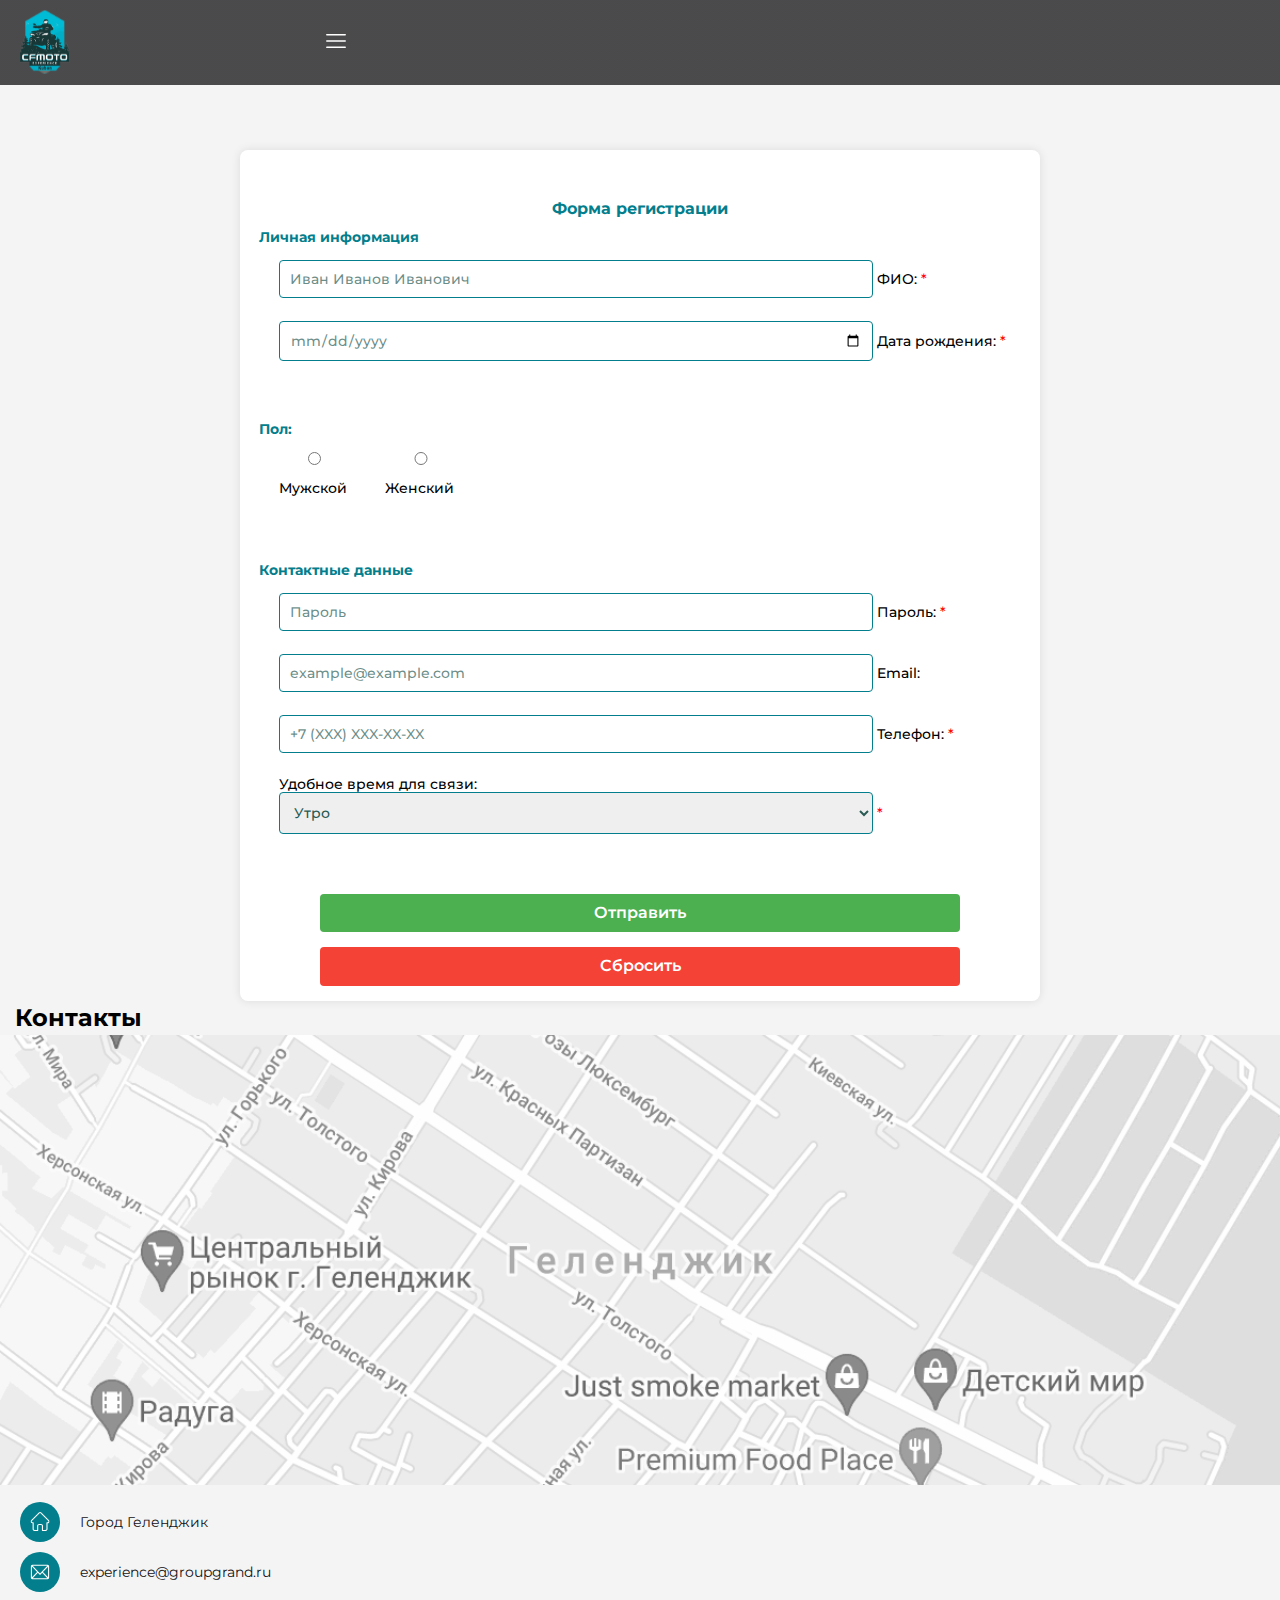
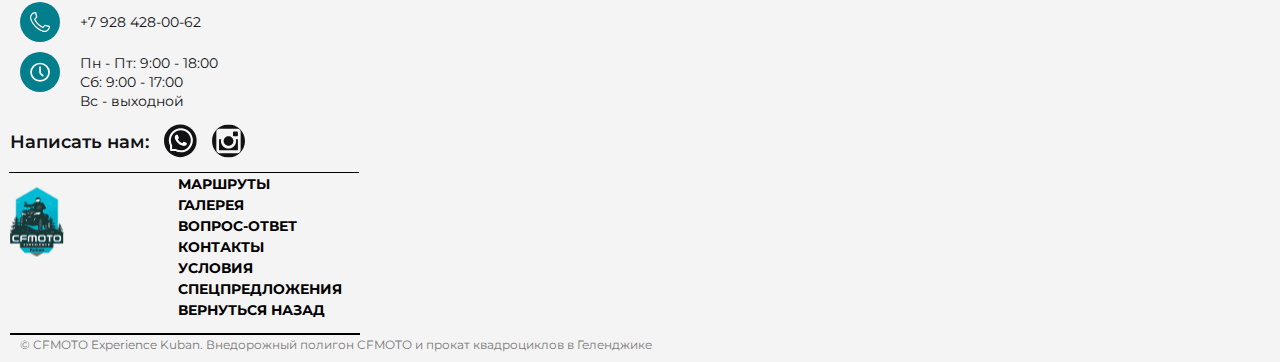
==== commit 9d2f4255: "html + css + flex" ====
--- a/form/form.html
+++ b/form/form.html
@@ -69,7 +69,7 @@
                     </label>
                     <label class="connection__label required" for="contact-time">
                         <span class="contact-time__title" for="contact-time">Удобное время для связи:</span>
-                        <select id="contact-time" name="contact-time">
+                        <select id="contact-time" name="contact-time" class="custom-select">
                             <option value="morning">Утро</option>
                             <option value="day">День</option>
                             <option value="evening">Вечер</option>
@@ -84,7 +84,7 @@
                 <input type="reset" value="Сбросить">
             </div>
         </form>
-    </div>
+        </div>
     </main>
     <footer class="footer" id="contacts">
         <h2 class="footer__title">Контакты</h2>
--- a/css/style.css
+++ b/css/style.css
@@ -74,6 +74,9 @@
   z-index: 2;
 }
 
+*::selection {
+  color: var(--attention-text);
+  }
 .span {
   font-weight: bold;
 }
@@ -168,6 +171,89 @@
   font-family: Montserrat;
   font-weight: 600;
 }
+.link:hover  {
+  display: flex;
+  align-items: center;
+  justify-content: center; 
+  position: relative;
+  text-decoration: none;
+  color:#97c2c7;
+  background-color: #146770;
+  border-radius: 9px;
+  padding: 10px 20px;
+  margin: 42px 0px 0px 33px;
+  width: fit-content;
+  height: fit-content;
+  font-size: 1.4rem;
+  font-family: Montserrat;
+  font-weight: 600;
+}
+.link:hover .link-image { 
+  filter: brightness(0.9);
+}
+.link:active  {
+  display: flex;
+  align-items: center;
+  justify-content: center; 
+  position: relative;
+  text-decoration: none;
+  color:#8ebabe;
+  background-color: #13626b;
+  border-radius: 9px;
+  padding: 10px 20px;
+  margin: 42px 0px 0px 33px;
+  width: fit-content;
+  height: fit-content;
+  font-size: 1.4rem;
+  font-family: Montserrat;
+  font-weight: 600;
+}
+.link::active .link-image { 
+  filter: brightness(0.7);
+}
+.link:active  {
+  display: flex;
+  align-items: center;
+  justify-content: center; 
+  position: relative;
+  text-decoration: none;
+  color:#8ebabe;
+  background-color: #13626b;
+  border-radius: 9px;
+  padding: 10px 20px;
+  margin: 42px 0px 0px 33px;
+  width: fit-content;
+  height: fit-content;
+  font-size: 1.4rem;
+  font-family: Montserrat;
+  font-weight: 600;
+}
+.link::active .link-image { 
+  filter: brightness(0.7);
+}
+.link:focus  {
+  display: flex;
+  align-items: center;
+  justify-content: center; 
+  position: relative;
+  text-decoration: none;
+  color:#8ebabe;
+  background-color: #13626b;
+  outline: none;
+  box-shadow: 0 0 3px rgba(0, 48, 49, 0.432);
+  border-radius: 9px;
+  padding: 10px 20px;
+  margin: 42px 0px 0px 33px;
+  width: fit-content;
+  height: fit-content;
+  font-size: 1.4rem;
+  font-family: Montserrat;
+  font-weight: 600;
+}
+.link::focus .link-image { 
+  filter: brightness(0.6);
+}
+
 .link-image {
   margin: 2px 0 0 10px;
 }
@@ -202,7 +288,29 @@
   background-color: transparent;
   border: 0;
 }
-
+.slider__button-slider:hover .slider__button-image {
+  filter: brightness(0.7); 
+}
+.slider__button-slider:active .slider__button-image {
+  filter: brightness(1); 
+  background-color: #037e8c;
+}
+.slider__button-slider:active  {
+  margin: 5px 0 0 5px;
+  width: 8px;
+  height: 8px;
+  border-radius: 100px;
+  border: 0;
+  background-color: transparent;
+}
+.slider__button-slider:focus  {
+  margin: 5px 0 0 5px;
+  width: 8px;
+  height: 8px;
+  border-radius: 100px;
+  border: 0;
+  background-color: transparent;
+}
 .advantages__title {
   font-size: 1.6rem;
   text-align: center;
@@ -307,55 +415,65 @@
 .path {
   display: flex;
   flex-wrap: wrap;
-  gap: 10px
-}
+  gap: 10px;
+  align-items: flex-start;
+}
+
 .path-title {
   font-size: 1.9rem;
   margin: 0;
 }
+
+.path-image {
+  max-height: 100%;
+  margin-right: 10px;
+}
+
 .path-discription {
   font-size: 1.4rem;
   margin: 0 0;
-}
-.trials__list-image {
-  margin: 0 7px;
-}
-.list-description__image {
-  width: 13px;
-}
-.list-description__special {
+  width: calc(100% - 10px); /* Занимает всю доступную ширину с учетом отступа справа */
+}
+
+.path__link, .path__link:visited{
   display: block;
-  font-size: 1.4rem;
-}
-
-.trials__span {
-  font-weight: bold;
-  margin-top: 0;
-}
-
-.path__link,  path__link:visited{
-  display: inline-block;
   text-decoration: none;
-  color:var(--attention-text);
+  color: var(--attention-text);
   background-color: var(--highlighted-text);
   border: 1px solid var(--attention-text);
   padding: 15px 45px;
   text-align: center;
   border-radius: 5px;
-  margin: 0px;
-
-}
-
-.path__link-reservation, path__link-reservation:visited {
-  display: inline-block;
+  margin: 0;
+}
+
+.path__link-reservation, .path__link-reservation:visited {
+  display: block;
   text-decoration: none;
-  color:var(--background-body);
+  color: var(--background-body);
   background-color: var(--attention-text);
   border-radius: 5px;
   border: 1px solid #037E8C;
   padding: 15px 35px;
   margin: 0 0 0 12px;
 }
+
+.trials__list-image {
+  margin: 0 7px;
+}
+.list-description__image {
+  width: 13px;
+}
+.list-description__special {
+  display: block;
+  font-size: 1.4rem;
+}
+
+.trials__span {
+  font-weight: bold;
+  margin-top: 0;
+}
+
 .slider__car {
   display: flex;
   flex-direction: row;
@@ -465,7 +583,9 @@
   line-height: 18.20px;
   word-wrap: break-word;
 }
-
+.team__wrapper {
+  margin: 80px 0 0 0;
+}
 .team{
   background-color: var(--background-body);
   margin: 4.8rem 0;
@@ -689,6 +809,7 @@
 .certificate {
   background-color: var(--highlighted-text);
   background-image: url("/image/sec_five_back.svg");
+  margin: 50px 0 0 0;
 }
 
 .present__subtitle {
@@ -868,6 +989,7 @@
   font-family: Montserrat;
   font-weight: 700;
   line-height: 33.70px;
+  margin-left: 1.5rem;
 }
 .footer__image {
   width: 100%;
--- a/form/css_form/style_form.css
+++ b/form/css_form/style_form.css
@@ -66,7 +66,9 @@
   flex-direction: column;
   min-height: 100vh;
 }
-
+footer {
+  margin-top: auto;
+}
 main {
   flex: 1;
   display: flex;
@@ -89,16 +91,53 @@
   margin-bottom: 8px;
   text-align: left;
   padding: 0 0 0 20px;
+  color: black;
+  font-family: Montserrat;
+  font-weight: 500;
+  font-size: 1.4rem;
 
 }
 legend {
   text-align: left;
+}
+input::placeholder {
+  color: #295a53b0;
+  font-family: Montserrat;
+  font-weight: 500;
+  font-size: 1.4rem;
+}
+#birthdate {
+  color: #295a53b0;
+  font-family: Montserrat;
+  font-weight: 500;
+  font-size: 1.4rem;
+}
+.custom-select {
+  color: #295a53b0;
+  font-family: Montserrat;
+  font-weight: 500;
+  font-size: 1.4rem;
+}
+.custom-select:hover {
+  background-color: rgb(253, 255, 255);
+  color: #1b3b37b0; 
+}
+.custom-select option:checked {
+  background-color: rgb(211, 240, 240);
+  color: #1b3531b0; 
+}
+
+#contact-time {
+  color: #295a53;
+  font-family: Montserrat;
+  font-weight: 500;
+  font-size: 1.4rem;
 }
 input, select {
   width: 80%;
   padding: 10px;
   margin-bottom: 15px;
-  border: 1px solid #ccc;
+  border: 1px solid var(--attention-text);
   border-radius: 4px;
   box-sizing: border-box;
 }
@@ -154,7 +193,7 @@
   flex-direction: row;
 }
 .contact__content {
-  margin-bottom: 20px;
+  margin: 0 0;
 }
 .personal__content {
   margin-bottom: 20px;
@@ -197,8 +236,36 @@
   font-family: Montserrat;
   font-weight: 600;
   font-size: 1.6rem;
-}
-
+  border-radius: 4px;
+  border: none;
+}
+.contact__content input[type="submit"]:hover {
+  background-color: #45a049;
+  color: rgb(209, 209, 209);
+}
+.contact__content input[type="reset"]:hover {
+  background-color: #e0362a; 
+  color: rgb(209, 209, 209);
+}
+.contact__content input[type="submit"]:active {
+  background-color: #317e34;
+  color: rgba(179, 179, 179, 0.808);
+}
+
+.contact__content input[type="reset"]:active {
+  background-color: #bb291f; 
+  color: rgba(179, 179, 179, 0.808);
+}
+
+.contact__content input[type="submit"]:focus{
+  outline: none; /* Убираем стандартный фокусовый контур */
+  box-shadow: 0 0 5px rgba(16, 56, 0, 0.616); /* Добавляем тень вокруг кнопки при фокусе */
+}
+
+.contact__content input[type="reset"]:focus {
+  outline: none; /* Убираем стандартный фокусовый контур */
+  box-shadow: 0 0 5px rgba(61, 2, 2, 0.514); /* Добавляем тень вокруг кнопки при фокусе */
+}
 .gender__content {
   display: flex;
   align-items: center;
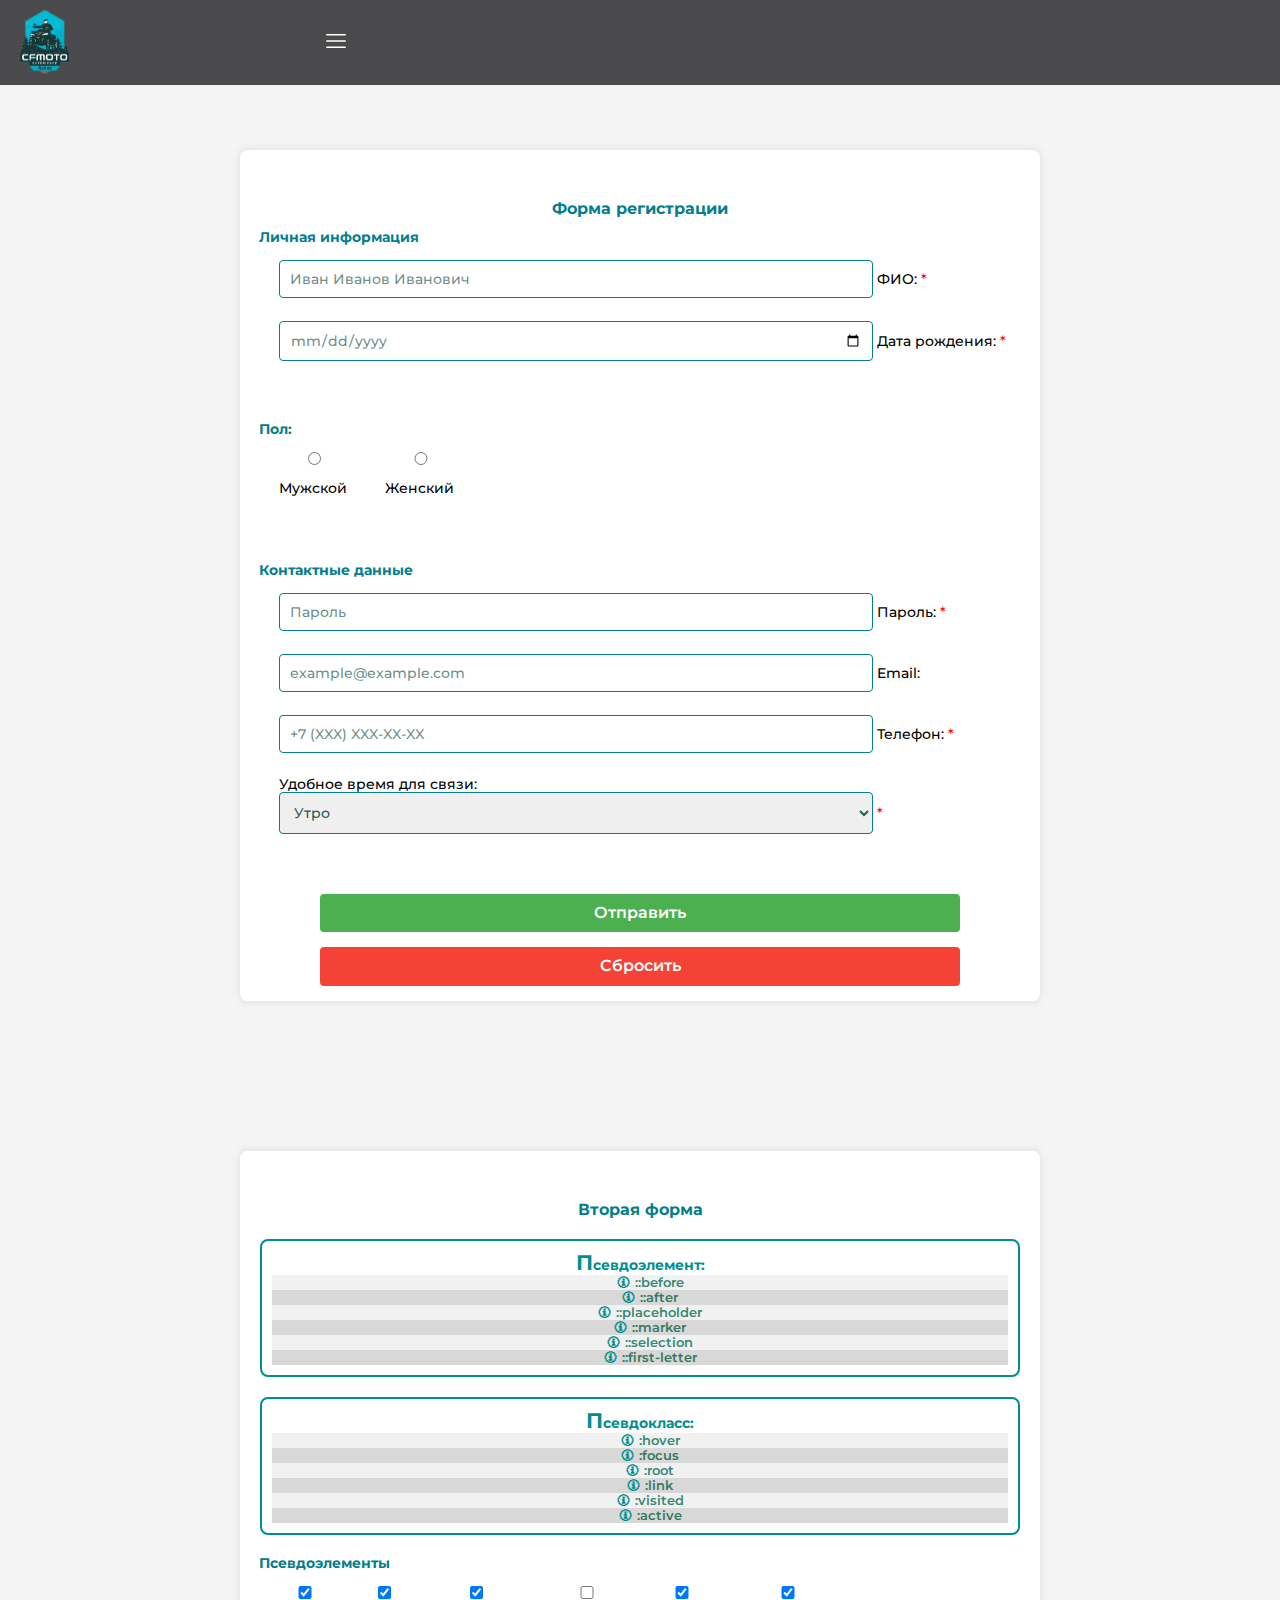
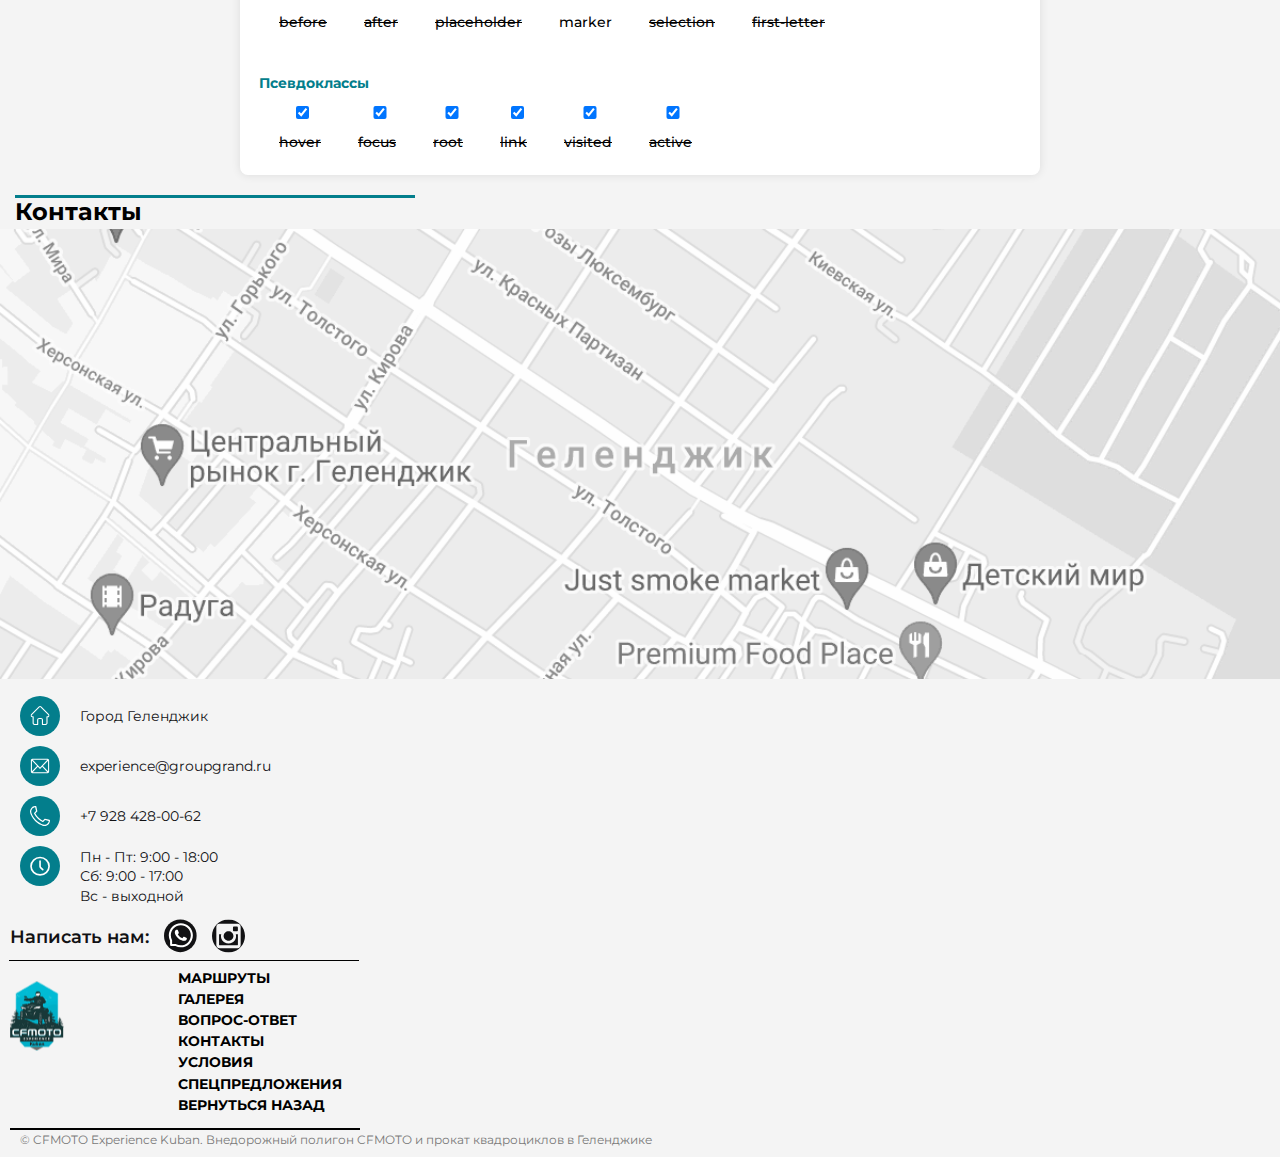
==== commit 4cda6f73: "anim + psevdo" ====
--- a/form/form.html
+++ b/form/form.html
@@ -45,7 +45,7 @@
                             </label>
                             <label class="gender__title" for="female">
                                 <input type="radio" id="female" name="gender" value="female" required>
-                                <span class="female__titlw" for="female">Женский</span>
+                                <span class="female__title" for="female">Женский</span>
                             </label>
                         </div>
                     </fieldset>           
@@ -76,7 +76,8 @@
                             <option value="night">Ночь</option>
                         </select>
                     </label>
-                </fieldset>                
+                </fieldset>
+
             </div>
     
             <div class="contact__content">
@@ -84,6 +85,89 @@
                 <input type="reset" value="Сбросить">
             </div>
         </form>
+        <form class="additional__form">
+            <h2 class="additional__form-title">Вторая форма</h2>
+            <div class="definitions-list">
+                <dl class="pseudo-elements-list">
+                    <dt>Псевдоэлемент:</dt>
+                    <dd class="checked">::before</dd>
+                    <dd class="checked">::after</dd>
+                    <dd class="checked">::placeholder</dd>
+                    <dd class="">::marker</dd>
+                    <dd class="checked">::selection</dd>
+                    <dd class="checked">::first-letter</dd>
+                </dl>
+                
+                <dl class="pseudo-class-list">
+                    <dt>Псевдокласс:</dt>
+                    <dd class="checked">:hover</dd>
+                    <dd class="checked">:focus</dd>
+                    <dd class="checked">:root</dd>
+                    <dd class="checked">:link</dd>
+                    <dd class="checked">:visited</dd>
+                    <dd class="checked">:active</dd>
+                </dl>
+                
+                <fieldset class="fieldset__checkbox-list">
+                    <legend class="legend__checkbox-list">Псевдоэлементы</legend>
+                    <div class="checkbox-list__wrapper">
+                        <label class="pse__title" for="pse">
+                            <input type="checkbox" id="pse" name="pse" value="pse" checked>
+                            <span class="pse_title" for="pse">before</span>
+                        </label>
+                        <label class="pse__title" for="pse">
+                            <input type="checkbox" id="pse" name="pse" value="pse" checked>
+                            <span class="pse_title" for="pse">after</span>
+                        </label>
+                        <label class="pse__title" for="pse">
+                            <input  type="checkbox" id="pse" name="pse" value="pse" checked>
+                            <span class="pse_title" for="female">placeholder</span>
+                        </label>
+                        <label class="pse__title" for="pse">
+                            <input  type="checkbox" id="pse" name="pse" value="pse">
+                            <span class="pse_title" for="female">marker</span>
+                        </label>
+                        <label class="pse__title" for="pse">
+                            <input  type="checkbox" id="pse" name="pse" value="pse" checked>
+                            <span class="pse_title" for="female">selection</span>
+                        </label>
+                        <label class="pse__title" for="pse">
+                            <input  type="checkbox" id="pse" name="pse" value="pse" checked>
+                            <span class="pse_title" for="female">first-letter</span>
+                        </label>
+                    </div>
+                </fieldset> 
+                <fieldset class="fieldset__checkbox-list">
+                    <legend class="legend__checkbox-list">Псевдоклассы</legend>
+                    <div class="checkbox-list__wrapper">
+                        <label class="psc__title" for="psc">
+                            <input type="checkbox" id="psc" name="psс" value=psc" checked>
+                            <span class="psc_title" for="psc">hover</span>
+                        </label>
+                        <label class="psc__title" for="psc">
+                            <input type="checkbox" id="psc" name="psс" value=psc" checked>
+                            <span class="psc_title" for="psc">focus</span>
+                        </label>
+                        <label class="psc__title" for="psc">
+                            <input type="checkbox" id="psc" name="psс" value=psc" checked>
+                            <span class="psc_title" for="psc">root</span>
+                        </label>
+                        <label class="psc__title" for="psc">
+                            <input type="checkbox" id="psc" name="psс" value=psc" checked>
+                            <span class="psc_title" for="psc">link</span>
+                        </label>
+                        <label class="psc__title" for="psc">
+                            <input type="checkbox" id="psc" name="psс" value=psc" checked>
+                            <span class="psc_title" for="psc">visited</span>
+                        </label>
+                        <label class="psc__title" for="psc">
+                            <input type="checkbox" id="psc" name="psс" value=psc" checked>
+                            <span class="psc_title" for="psc">active</span>
+                        </label>
+                    </div>
+                </fieldset>
+            </div>
+          </form>
         </div>
     </main>
     <footer class="footer" id="contacts">
--- a/css/style.css
+++ b/css/style.css
@@ -77,8 +77,32 @@
 *::selection {
   color: var(--attention-text);
   }
+
+.link:hover,
+.path__link:hover,
+.path__link-reservation:hover,
+.help__link:hover,
+.offers-list__link:hover,
+.present__link:hover,
+.questioner__link:hover {
+    transition: all 0.3s ease;
+    transform: scale(1.1); 
+    box-shadow: 0 0 10px rgba(0, 0, 0, 0.219); 
+}
+
+
 .span {
-  font-weight: bold;
+  font.link:hover,
+.slider__button-slider:hover,
+.path__link:hover,
+.path__link-reservation:hover,
+.help__link:hover,
+.offers-list__link:hover,
+.present__link:hover,
+.questioner__link:hover {
+    transition: all 0.3s ease; /* Применяется к любым изменениям, длительность 0.3 секунды с плавностью ease */
+}
+-weight: bold;
 }
 .header__wrapper {
   padding: 0;
@@ -187,6 +211,8 @@
   font-size: 1.4rem;
   font-family: Montserrat;
   font-weight: 600;
+  transform: scale(1.1);
+  box-shadow: 0 0 10px rgba(0, 36, 39, 0.514);
 }
 .link:hover .link-image { 
   filter: brightness(0.9);
@@ -446,7 +472,41 @@
   border-radius: 5px;
   margin: 0;
 }
-
+.path__link:hover{
+  display: block;
+  text-decoration: none;
+  color: #02717e;
+  background-color: #afafafad;
+  border: 1px solid #046a75;
+  padding: 15px 45px;
+  text-align: center;
+  border-radius: 5px;
+  margin: 0;
+}
+.path__link:active{
+  display: block;
+  text-decoration: none;
+  color: #026570;
+  background-color: #999999ad;
+  border: 1px solid #035963;
+  padding: 15px 45px;
+  text-align: center;
+  border-radius: 5px;
+  margin: 0;
+}
+.path__link:focus{
+  display: block;
+  text-decoration: none;
+  color: #026570;
+  background-color: #999999ad;
+  border: 1px solid #035963;
+  padding: 15px 45px;
+  text-align: center;
+  border-radius: 5px;
+  margin: 0;
+  outline: none;
+  box-shadow: 0 0 3px rgba(1, 42, 43, 0.5);
+}
 .path__link-reservation, .path__link-reservation:visited {
   display: block;
   text-decoration: none;
@@ -457,7 +517,38 @@
   padding: 15px 35px;
   margin: 0 0 0 12px;
 }
-
+.path__link-reservation:hover {
+  display: block;
+  text-decoration: none;
+  color:#97c2c7;
+  background-color: #146770;
+  border-radius: 5px;
+  border: 1px solid #037E8C;
+  padding: 15px 35px;
+  margin: 0 0 0 12px;
+}
+.path__link-reservation:active {
+  display: block;
+  text-decoration: none;
+  color:#8ebabe;
+  background-color: #13626b;
+  border-radius: 5px;
+  border: 1px solid #037E8C;
+  padding: 15px 35px;
+  margin: 0 0 0 12px;
+}
+.path__link-reservation:focus {
+  display: block;
+  text-decoration: none;
+  color:#8ebabe;
+  background-color: #13626b;
+  outline: none;
+  box-shadow: 0 0 3px rgba(0, 48, 49, 0.432);
+  border-radius: 5px;
+  border: 1px solid #037E8C;
+  padding: 15px 35px;
+  margin: 0 0 0 12px;
+}
 .trials__list-image {
   margin: 0 7px;
 }
@@ -473,7 +564,13 @@
   font-weight: bold;
   margin-top: 0;
 }
-
+.slider__photo-button:hover .slider__photo-image {
+  filter: brightness(0.7); 
+}
+.slider__photo-button:active .slider__photo-image {
+  filter: brightness(1); 
+  background-color: #037e8c;
+}
 .slider__car {
   display: flex;
   flex-direction: row;
@@ -574,15 +671,62 @@
   max-width: 65px;
   padding: 14px 44px;
   position: static;
-
   text-align: center;
   color: white;
   font-size: 1.0rem;
   font-family: Montserrat;
   font-weight: 600;
-  line-height: 18.20px;
-  word-wrap: break-word;
-}
+}
+.help__link:hover {
+  display: block;
+  text-decoration: none;
+  color:#97c2c7;
+  background-color: #146770;
+  border-radius: 9px;
+  margin: 0 auto;
+  min-height: 18px;
+  max-width: 65px;
+  padding: 14px 44px;
+  position: static;
+  text-align: center;
+  font-size: 1.0rem;
+  font-family: Montserrat;
+  font-weight: 600;
+}
+.help__link:active {
+  display: block;
+  text-decoration: none;
+  color:#8ebabe;
+  background-color: #13626b;
+  border-radius: 9px;
+  margin: 0 auto;
+  min-height: 18px;
+  max-width: 65px;
+  padding: 14px 44px;
+  position: static;
+  text-align: center;
+  font-size: 1.0rem;
+  font-family: Montserrat;
+  font-weight: 600;
+}
+.help__link:focus {
+  display: block;
+  text-decoration: none;
+  color:#8ebabe;
+  background-color: #13626b;
+  outline: none;
+  box-shadow: 0 0 3px rgba(0, 48, 49, 0.432);
+  border-radius: 9px;
+  margin: 0 auto;
+  min-height: 18px;
+  max-width: 65px;
+  padding: 14px 44px;
+  position: static;
+  text-align: center;
+  font-size: 1.0rem;
+  font-family: Montserrat;
+  font-weight: 600;
+} 
 .team__wrapper {
   margin: 80px 0 0 0;
 }
@@ -779,6 +923,56 @@
   padding: 6px 20px;
   border: 1px solid #037E8C;
 }
+.offers-list__link:hover{
+  display: block;
+  text-decoration: none;
+  font-size: 1.4rem;
+  font-family: Montserrat;
+  font-weight: 600;
+  line-height: 18.20px;
+  word-wrap: break-word;
+  max-width: fit-content;
+  color: #02717e;
+  background-color: #afafafad;
+  border: 1px solid #046a75;
+  text-align: center;
+  border-radius: 5px;
+  padding: 6px 20px;
+}
+.offers-list__link:active{
+  display: block;
+  text-decoration: none;
+  font-size: 1.4rem;
+  font-family: Montserrat;
+  font-weight: 600;
+  line-height: 18.20px;
+  word-wrap: break-word;
+  max-width: fit-content;
+  color: #026570;
+  background-color: #999999ad;
+  border: 1px solid #035963;
+  text-align: center;
+  border-radius: 5px;
+  padding: 6px 20px;
+}
+.offers-list__link:focus{
+  display: block;
+  text-decoration: none;
+  font-size: 1.4rem;
+  font-family: Montserrat;
+  font-weight: 600;
+  line-height: 18.20px;
+  word-wrap: break-word;
+  max-width: fit-content;
+  color: #026570;
+  background-color: #999999ad;
+  border: 1px solid #035963;
+  text-align: center;
+  border-radius: 5px;
+  padding: 6px 20px;
+  outline: none;
+  box-shadow: 0 0 3px rgba(1, 42, 43, 0.5);
+}
 .offers-list__image {
   width: 100%; /* занимает 100% ширины .offers-list__wraper */
   max-height: 20rem;
@@ -836,7 +1030,7 @@
 }
 
 .present__link, present__link:visited {
-  display: inline-block;
+  display: block;
   text-decoration: none;
   color:var(--attention-text);
   font-size: 1.4rem;
@@ -847,11 +1041,61 @@
   background-color: transparent;
   border-radius: 5px;
   border: 1px solid #037E8C;
-  padding: 6px 20px;
+  padding: 6px 15px;
   margin: 28px 30px 50px 0;
+  max-width: fit-content;
   
 }
-
+.present__link:hover{
+  display: block;
+  text-decoration: none;
+  font-size: 1.4rem;
+  font-family: Montserrat;
+  font-weight: 600;
+  line-height: 18.20px;
+  word-wrap: break-word;
+  border-radius: 5px;
+  color: #02717e;
+  background-color: #afafafad;
+  border: 1px solid #046a75;
+  padding: 6px 15px;
+  margin: 28px 30px 50px 0;
+  max-width: fit-content;
+}
+.present__link:active{
+  display: block;
+  text-decoration: none;
+  font-size: 1.4rem;
+  font-family: Montserrat;
+  font-weight: 600;
+  line-height: 18.20px;
+  word-wrap: break-word;
+  border-radius: 5px;
+  color: #026570;
+  background-color: #999999ad;
+  border: 1px solid #035963;
+  padding: 6px 15px;
+  margin: 28px 30px 50px 0;
+  max-width: fit-content;
+}
+.present__link:focus{
+  display: block;
+  text-decoration: none;
+  font-size: 1.4rem;
+  font-family: Montserrat;
+  font-weight: 600;
+  line-height: 18.20px;
+  word-wrap: break-word;
+  border-radius: 5px;
+  color: #026570;
+  background-color: #999999ad;
+  border: 1px solid #035963;
+  padding: 6px 15px;
+  margin: 28px 30px 50px 0;
+  max-width: fit-content;
+  outline: none;
+  box-shadow: 0 0 3px rgba(1, 42, 43, 0.5);
+}
 .helper {
   margin: 20px 20px 10px 20px;
 }
@@ -969,28 +1213,88 @@
   line-height: 18.20px;
   word-wrap: break-word
 }
-
-.questioner__link::before{
+.questioner__link:hover  {
+  display: block;
+  text-decoration: none;
+  color:#97c2c7;
+  background-color: #146770;
+  border-radius: 5px;
+  margin: 0 auto;
+  min-height: 20%;
+  max-width: 35%;
+  position: relative;
+  text-align: center;
+  border: 1px;
+  padding: 10px 40px;
+  font-size: 1.4rem;
+  font-family: Montserrat;
+  font-weight: 600;
+  line-height: 18.20px;
+  word-wrap: break-word
+}
+.questioner__link:active  {
+  display: block;
+  text-decoration: none;
+  color:#8ebabe;
+  background-color: #13626b;
+  border-radius: 5px;
+  margin: 0 auto;
+  min-height: 20%;
+  max-width: 35%;
+  position: relative;
+  text-align: center;
+  border: 1px;
+  padding: 10px 40px;
+  font-size: 1.4rem;
+  font-family: Montserrat;
+  font-weight: 600;
+  line-height: 18.20px;
+  word-wrap: break-word
+}
+.questioner__link:focus {
+  display: block;
+  text-decoration: none;
+  color:#8ebabe;
+  background-color: #13626b;
+  outline: none;
+  box-shadow: 0 0 3px rgba(0, 48, 49, 0.432);
+  border-radius: 5px;
+  margin: 0 auto;
+  min-height: 20%;
+  max-width: 35%;
+  position: relative;
+  text-align: center;
+  border: 1px;
+  padding: 10px 40px;
+  font-size: 1.4rem;
+  font-family: Montserrat;
+  font-weight: 600;
+  line-height: 18.20px;
+  word-wrap: break-word
+}
+
+.navigation__span {
+  font-weight: bold;
+}
+.footer__title {
+  position: relative;
+  margin: 0;
+  font-size: 2.4rem;
+  font-family: Montserrat;
+  font-weight: 700;
+  line-height: 33.70px;
+  margin-left: 1.5rem;
+}
+.footer__title::before {
   content: '';
-  width: 350px;
+  width: 400px;
   border-bottom: solid 3px var(--attention-text);
   position: absolute;
   z-index: 1;
-  left: -70px;
-  top: 80px
-}
-.navigation__span {
-  font-weight: bold;
-}
-.footer__title {
-  position: relative;
-  margin: 0;
-  font-size: 2.4rem;
-  font-family: Montserrat;
-  font-weight: 700;
-  line-height: 33.70px;
-  margin-left: 1.5rem;
-}
+  left: 0;
+  top: 0
+}
+
 .footer__image {
   width: 100%;
   object-fit: cover;
@@ -1181,4 +1485,3 @@
   text-transform: uppercase;
 }
 
-
--- a/form/css_form/style_form.css
+++ b/form/css_form/style_form.css
@@ -85,6 +85,15 @@
   text-align: center;
   margin-top: 150px;
 }
+.additional__form{
+  background-color: #fff;
+  padding: 0 0;
+  border-radius: 8px;
+  width: 800px;
+  box-shadow: 0 0 10px rgba(0, 0, 0, 0.1);
+  text-align: center;
+  margin-top: 150px;
+}
 
 label {
   display: block;
@@ -96,6 +105,33 @@
   font-weight: 500;
   font-size: 1.4rem;
 
+}
+
+label span {
+  position: relative;
+}
+
+label span::before {
+  content: '';
+  position: absolute;
+  bottom: 0;
+  left: 0;
+  width: 100%;
+  height: 2px;
+  background-color: #008f8f; 
+  transform: scaleX(0); 
+  transition: transform 0.3s ease-in-out; 
+}
+
+label input:focus + span::before {
+  transform: scaleX(1); 
+}
+label checkbox:focus + span::before {
+  transform: scaleX(1); 
+}
+.checkbox-list__wrapper input:checked + .pse_title,
+.checkbox-list__wrapper input:checked + .psc_title {
+    text-decoration: line-through;
 }
 legend {
   text-align: left;
@@ -141,10 +177,19 @@
   border-radius: 4px;
   box-sizing: border-box;
 }
-.content {
+
+content {
   margin: 0 auto;
 }
 .content__title {
+  padding-top: 50px;
+  justify-content: center;
+  color: var(--attention-text);
+  font-family: Montserrat;
+  font-weight: 700;
+  font-size: 1.6rem;
+}
+.additional__form-title{
   padding-top: 50px;
   justify-content: center;
   color: var(--attention-text);
@@ -188,7 +233,23 @@
   font-weight: 700;
   font-size: 1.4rem;
 }
+.fieldset__checkbox-list {
+  border: 2px solid  transparent;
+  border-radius: 9px; 
+  padding: 15px; 
+  margin-bottom: 20px;
+}
+.legend__checkbox-list {
+  color: var(--attention-text);
+  font-family: Montserrat;
+  font-weight: 700;
+  font-size: 1.4rem;
+}
 .gender__wrapper{
+  display: flex;
+  flex-direction: row;
+}
+.checkbox-list__wrapper {
   display: flex;
   flex-direction: row;
 }
@@ -216,7 +277,10 @@
   display: table;
   clear: both;
 }
-
+input[type="radio"]:checked + span{
+  color: #008f8f; 
+  font-size: 1.6rem; 
+}
 .contact__content input[type="submit"], .form-group input[type="reset"] {
   background-color: #4caf50;
   border: none;
@@ -242,10 +306,16 @@
 .contact__content input[type="submit"]:hover {
   background-color: #45a049;
   color: rgb(209, 209, 209);
+  transition: all 0.3s ease;
+  transform: scale(1.1); 
+  box-shadow: 0 0 10px rgba(0, 0, 0, 0.219); 
 }
 .contact__content input[type="reset"]:hover {
   background-color: #e0362a; 
   color: rgb(209, 209, 209);
+  transition: all 0.3s ease;
+  transform: scale(1.1); 
+  box-shadow: 0 0 10px rgba(0, 0, 0, 0.219);   
 }
 .contact__content input[type="submit"]:active {
   background-color: #317e34;
@@ -275,3 +345,163 @@
   margin-left: 1px;
 }
 
+.pseudo-elements-list {
+  border: 2px solid #008f8f;
+  border-radius: 8px;
+  padding: 10px;
+  margin: 20px;
+  
+}
+
+.pseudo-elements-list dt {
+  font-family: Montserrat;
+  font-weight: 700;
+  font-size: 1.4rem;
+  color: #008f8f;
+}
+
+.pseudo-elements-list dd {
+  margin: 0;
+  padding-left: 20px;
+  position: relative;
+  font-family: Montserrat;
+  font-weight: 600;
+  font-size: 1.3rem;
+}
+.pseudo-elements-list dt::first-letter {
+  font-size: 1.5em; 
+  font-weight: bold;
+  color: #008f8f;
+}
+.pseudo-elements-list dd::before {
+  content: '🛈'; 
+  margin-right: 5px; 
+  color: #008f8f;
+}
+.pseudo-class-list {
+  border: 2px solid #008f8f;
+  border-radius: 8px;
+  padding: 10px;
+  margin: 20px;
+  
+}
+
+.pseudo-class-list dt {
+  font-family: Montserrat;
+  font-weight: 700;
+  font-size: 1.4rem;
+  color: #008f8f;
+}
+
+.pseudo-class-list dd {
+  margin: 0;
+  padding-left: 20px;
+  position: relative;
+  font-family: Montserrat;
+  font-weight: 600;
+  font-size: 1.3rem;
+}
+.pseudo-class-list dt::first-letter {
+  font-size: 1.5em; 
+  font-weight: bold;
+  color: #008f8f;
+}
+.pseudo-class-list dd::before {
+  content: '🛈'; 
+  margin-right: 5px; 
+  color: #008f8f;
+}
+.checkbox-list input[type="checkbox"]:checked + label::before {
+  background-color: #008f8f;
+  border-color: #008f8f;
+}
+
+.pseudo-elements-list dd:nth-child(even) {
+  background-color: #f1f1f1; 
+  color: #378874; 
+}
+
+.pseudo-elements-list dd:nth-child(odd) {
+  background-color: #d8d8d8;
+  color: #35775e; 
+}
+.pseudo-class-list dd:nth-child(even) {
+  background-color: #f1f1f1;
+  color: #378874; 
+}
+
+.pseudo-class-list dd:nth-child(odd) {
+  background-color: #d8d8d8; 
+  color: #35775e;
+}
+.pse__title {
+  position: relative;
+}
+
+.pse__title::after {
+  content: "";
+  position: absolute;
+  bottom: 0;
+  left: 0;
+  width: 100%;
+  height: 2px;
+  background-color: #223d37; 
+  transform: scaleX(0); 
+  transform-origin: bottom left;
+  transition: transform 0.3s ease; 
+}
+
+.pse__title:hover::after, .pse__title:focus::after {
+  transform: scaleX(1);
+}
+.psc__title {
+  position: relative;
+}
+
+.psc__title::after {
+  content: "";
+  position: absolute;
+  bottom: 0;
+  left: 0;
+  width: 100%;
+  height: 2px;
+  background-color: #223d37; 
+  transform: scaleX(0); 
+  transform-origin: bottom left;
+  transition: transform 0.3s ease; 
+}
+.psc__title:hover::after, .psc__title:focus::after {
+  transform: scaleX(1);
+}
+
+.navigation {
+  display: flex;
+  align-items: center;
+  position: relative;
+  margin: 1rem 0 0 1rem;
+}
+.checked {
+
+}
+.navigation::before {
+  content: '';
+  width: 350px;
+  border-bottom: solid 0.1rem var(--basic-text);
+  position: absolute;
+  z-index: 1;
+  left: -0.1rem;
+  top: -0.5rem;
+  transition: top 0.5s ease-in-out; /* Добавляем анимацию для top */
+}
+
+.navigation:hover::before {
+  top: -1.5rem; /* Применяем новое значение top при наведении на .footer__container */
+}
+
+.footer__logo {
+  transition: transform 0.5s ease-in-out;
+}
+
+.navigation:hover .footer__logo {
+  transform: rotate(30deg) scale(1.5) skewX(10deg) skewY(10deg);
+}